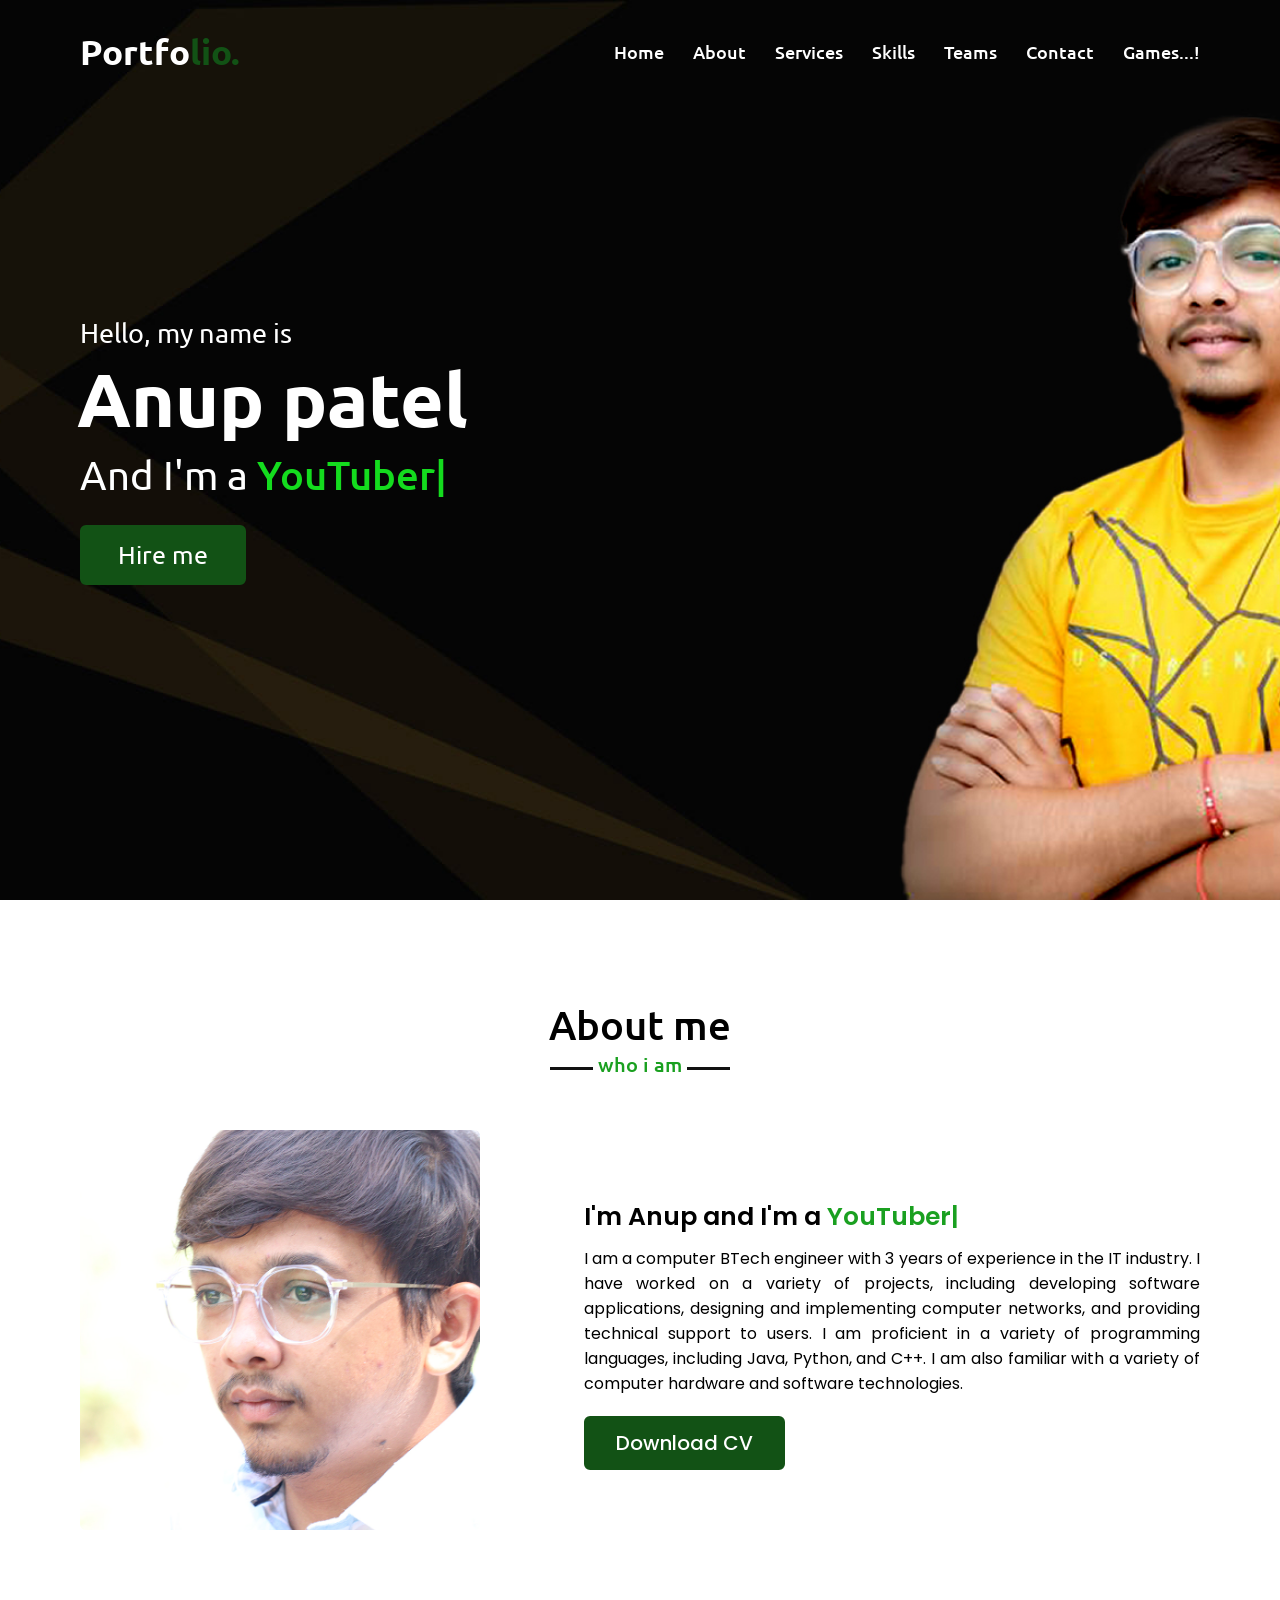
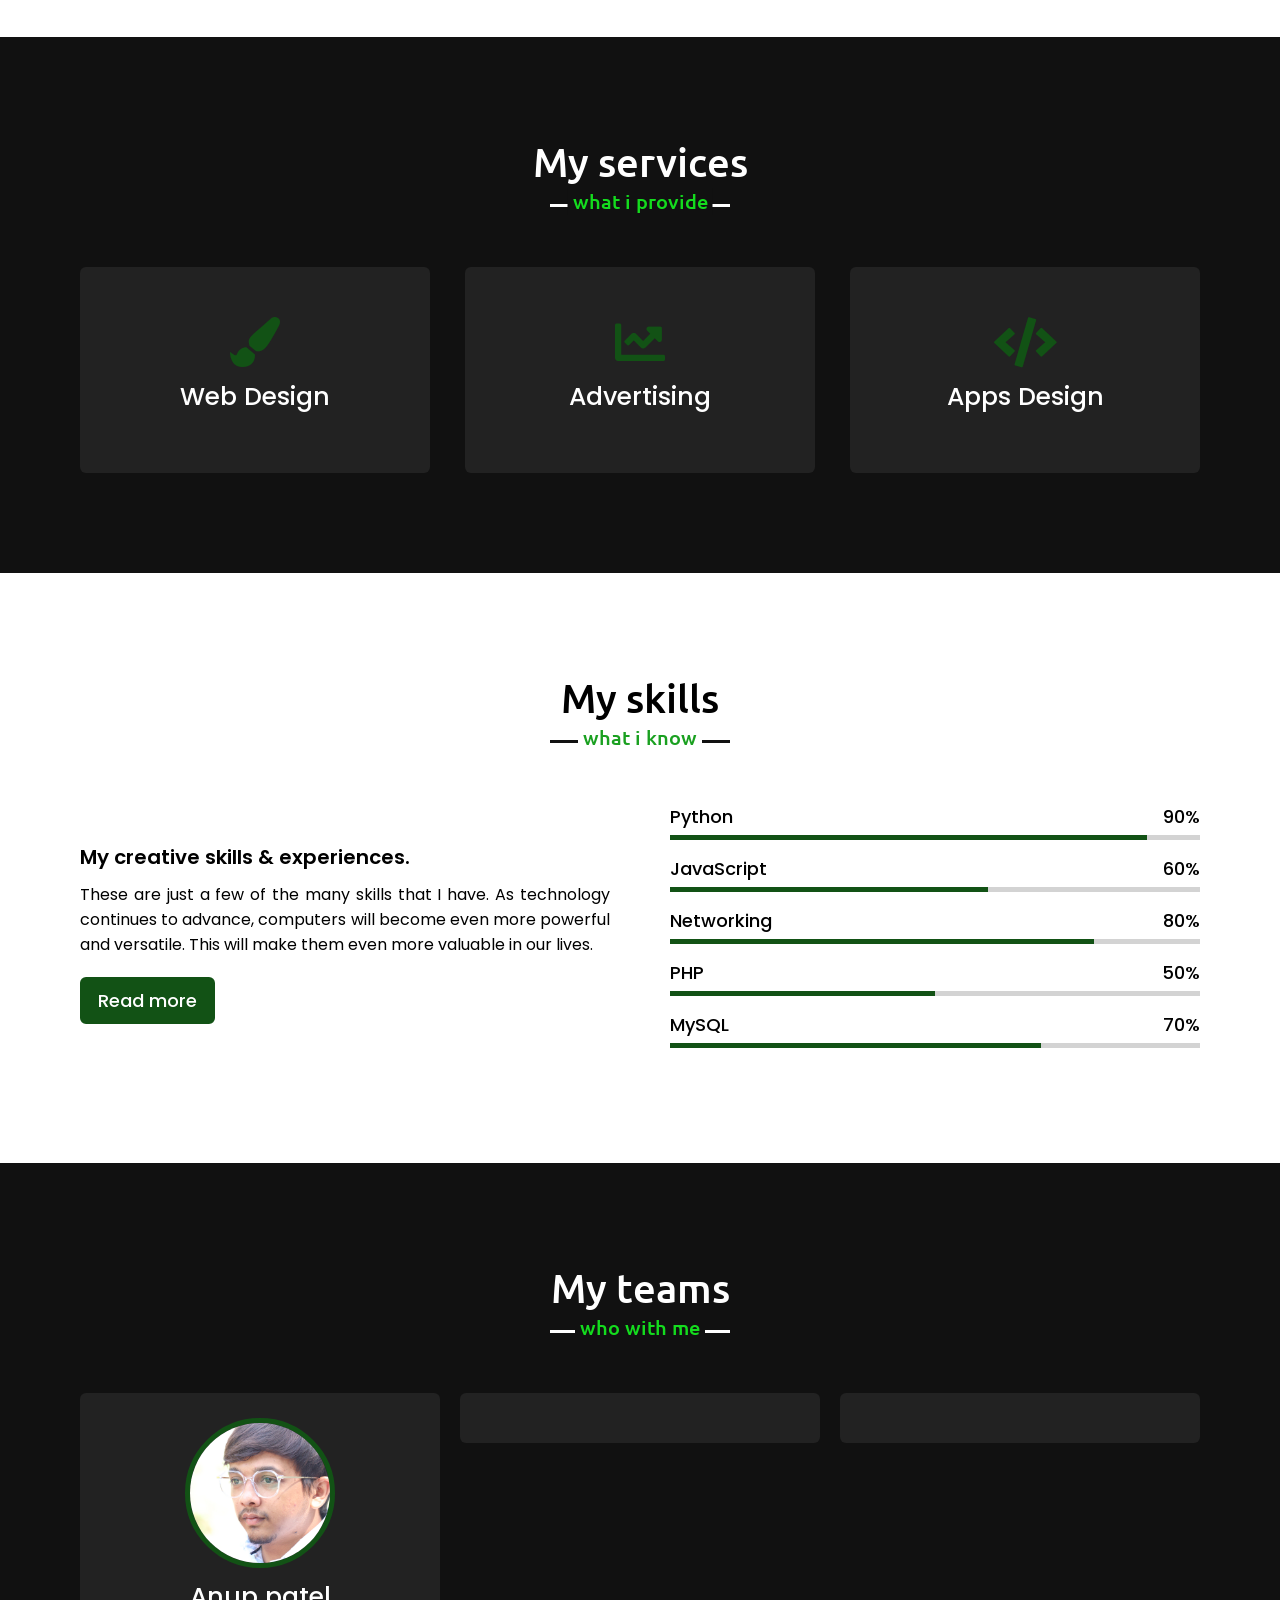
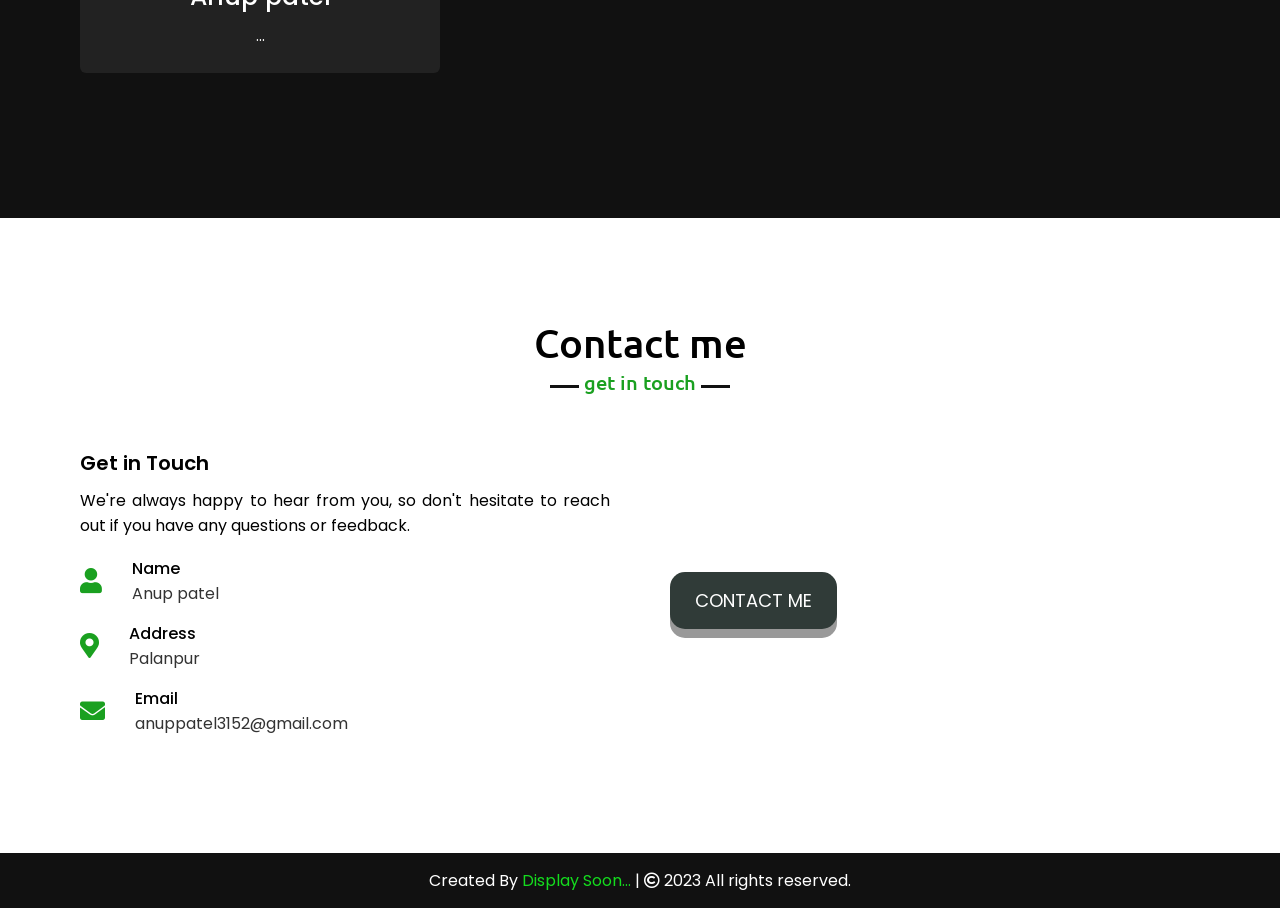
==== index.html @ 2c8daf14 "File upload" ====
<!DOCTYPE html>
<html lang="en">
<head>
    <meta charset="UTF-8">
    <meta name="viewport" content="width=device-width, initial-scale=1.0">
    <title>Personal Portfolio Website</title>
    <link rel="stylesheet" href="style.css">
    <link rel="stylesheet" href="https://cdnjs.cloudflare.com/ajax/libs/font-awesome/5.15.3/css/all.min.css"/>
    <link rel="stylesheet" href="style_min.css">

    <script src="https://code.jquery.com/jquery-3.5.1.min.js"></script>
    


    <script src="script_min2.js"></script>
    <script src="script_min3.js"></script>
    <script src="https://cdnjs.cloudflare.com/ajax/libs/OwlCarousel2/2.3.4/owl.carousel.min.js"></script>
    <link rel="stylesheet" href="style_min1.css"/>


</head>
<body>
    <div class="scroll-up-btn">
        <i class="fas fa-angle-up"></i>
    </div>
    <nav class="navbar">
        <div class="max-width">
            <div class="logo"><a href="#">Portfo<span>lio.</span></a></div>
            <ul class="menu">
                <li><a href="#home" class="menu-btn">Home</a></li>
                <li><a href="#about" class="menu-btn">About</a></li>
                <li><a href="#services" class="menu-btn">Services</a></li>
                <li><a href="#skills" class="menu-btn">Skills</a></li>
                <li><a href="#teams" class="menu-btn">Teams</a></li>
                <li><a href="#contact" class="menu-btn">Contact</a></li>
                <li><a href="gms/index.html" class="menu-btn"> Games...!</a></li>
            </ul>
            <div class="menu-btn">
                <i class="fas fa-bars"></i>
            </div>
        </div>
    </nav>
   <section class="home" id="home">
        <div class="max-width">
            <div class="home-content">
                <div class="text-1">Hello, my name is</div>
                <div class="text-2">Anup patel</div>
                <div class="text-3">And I'm a <span class="typing"></span></div>
                <a href="mailto:anuppatel3152@gmail.com">Hire me</a>
            </div>
        </div>
    </section>

    <section class="about" id="about">
        <div class="max-width">
            <h2 class="title">About me</h2>
            <div class="about-content">
                <div class="column left">
                    <img src="images/profile-1.jpeg" alt="">
                </div>
                <div class="column right">
                    <div class="text">I'm Anup and I'm a <span class="typing-2"></span></div>
                    <p>I am a computer BTech engineer with 3 years of experience in the IT industry. I have worked on a variety of projects, including developing software applications, designing and implementing computer networks, and providing technical support to users. I am proficient in a variety of programming languages, including Java, Python, and C++. I am also familiar with a variety of computer hardware and software technologies.</p>
                    <a href="https://www.samplelogic.com/wp-content/uploads/2022/09/coming-soon-background-illustration-template-design-free-vector1.jpg">Download CV</a>
                </div>
            </div>
        </div>
    </section>

   <section class="services" id="services">
        <div class="max-width">
            <h2 class="title">My services</h2>
            <div class="serv-content">
                <div class="card">
                    <div class="box">
                        <i class="fas fa-paint-brush"></i>
                        <div class="text">Web Design</div>
                        <p></p>
                    </div>
                </div>
                <div class="card">
                    <div class="box">
                        <i class="fas fa-chart-line"></i>
                        <div class="text">Advertising</div>
                        <p></p>
                    </div>
                </div>
                <div class="card">
                    <div class="box">
                        <i class="fas fa-code"></i>
                        <div class="text">Apps Design</div>
                        <p></p>
                    </div>
                </div>
               </div>
            </div>
        </div>
    </section>

    <!-- skills section start -->
    <section class="skills" id="skills">
        <div class="max-width">
            <h2 class="title">My skills</h2>
            <div class="skills-content">
                <div class="column left">
                    <div class="text">My creative skills & experiences.</div>
                    <p>These are just a few of the many skills that I have. As technology continues to advance, computers will become even more powerful and versatile. This will make them even more valuable in our lives.
                    </p>
                    <a href="https://www.samplelogic.com/wp-content/uploads/2022/09/coming-soon-background-illustration-template-design-free-vector1.jpg">Read more</a>
                </div>
                <div class="column right">
                    <div class="bars">
                        <div class="info">
                            <span>Python</span>
                            <span>90%</span>
                        </div>
                        <div class="line html"></div>
                    </div>
                    <div class="bars">
                        <div class="info">
                            <span>JavaScript</span>
                            <span>60%</span>
                        </div>
                        <div class="line css"></div>
                    </div>
                    <div class="bars">
                        <div class="info">
                            <span>Networking</span>
                            <span>80%</span>
                        </div>
                        <div class="line js"></div>
                    </div>
                    <div class="bars">
                        <div class="info">
                            <span>PHP</span>
                            <span>50%</span>
                        </div>
                        <div class="line php"></div>
                    </div>
                    <div class="bars">
                        <div class="info">
                            <span>MySQL</span>
                            <span>70%</span>
                        </div>
                        <div class="line mysql"></div>
                    </div>
                </div>
            </div>
        </div>
    </section>

    <!-- teams section start -->
    <section class="teams" id="teams">
        <div class="max-width">
            <h2 class="title">My teams</h2>
            <div class="carousel owl-carousel">
                <div class="card">
                    <div class="box">
                        <img src="images/profile-1.jpeg" alt="">
                        <div class="text">Anup patel</div>
                        <p>...</p>
                    </div>
                </div>
                <div class="card">
                    <div class="box">
                        <!-- <img src="images/profile-2.jpeg" alt=""> -->
                        <!-- <div class="text">Someone name</div> -->
                        <!-- <p>Lorem ipsum dolor sit amet consectetur adipisicing elit.</p> -->
                    </div>
                </div>
                <div class="card">
                    <div class="box">
                        <!-- <img src="images/profile-3.jpeg" alt="">
                        <div class="text">Someone name</div>
                        <p>Lorem ipsum dolor sit amet consectetur adipisicing elit.</p> -->
                    </div>
                </div>
                <div class="card">
                    <div class="box">
                        <!-- <img src="images/profile-4.jpeg" alt="">
                        <div class="text">Someone name</div>
                        <p>Lorem ipsum dolor sit amet consectetur adipisicing elit.</p> -->
                    </div>
                </div>
                <div class="card">
                    <div class="box">
                        <!-- <img src="images/profile-5.jpeg" alt="">
                        <div class="text">Someone name</div>
                        <p>Lorem ipsum dolor sit amet consectetur adipisicing elit.</p> -->
                    </div>
                </div>
            </div>
        </div>
    </section>

    <!-- contact section start -->
    <section class="contact" id="contact">
        <div class="max-width">
            <h2 class="title">Contact me</h2>
            <div class="contact-content">
                <div class="column left">
                    <div class="text">Get in Touch</div>
                    <p>We're always happy to hear from you, so don't hesitate to reach out if you have any questions or feedback.</p>
                    <div class="icons">
                        <div class="row">
                            <i class="fas fa-user"></i>
                            <div class="info">
                                <div class="head">Name</div>
                                <div class="sub-title">Anup patel</div>
                            </div>
                        </div>
                        <div class="row">
                            <i class="fas fa-map-marker-alt"></i>
                            <div class="info">
                                <div class="head">Address</div>
                                <div class="sub-title">Palanpur</div>
                            </div>
                        </div>
                        <div class="row">
                            <i class="fas fa-envelope"></i>
                            <div class="info">
                                <div class="head">Email</div>
                                <div class="sub-title">anuppatel3152@gmail.com</div>
                            </div>
                        </div>
                    </div>
                </div>
                <div class="column right">
                    
                    <a class="button" href="mailto:anuppatel3152@gmail.com">CONTACT ME</a>
                </div>
            </div>
        </div>
    </section>

    <!-- footer section start -->
    <footer>
        <span>Created By <a href="#"> Display Soon... </a> | <span class="far fa-copyright"></span> 2023 All rights reserved.</span>
    </footer>

    <script src="script.js"></script>
</body>
</html>
---- style.css ----
/*  import google fonts */
@import url('https://fonts.googleapis.com/css2?family=Poppins:wght@400;500;600;700&family=Ubuntu:wght@400;500;700&display=swap');

*{
    margin: 0;
    padding: 0;
    box-sizing: border-box;
    text-decoration: none;
}
html{
    scroll-behavior: smooth;
}

/* custom scroll bar */
::-webkit-scrollbar {
    width: 10px;
}
::-webkit-scrollbar-track {
    background: #f1f1f1;
}
::-webkit-scrollbar-thumb {
    background: #888;
}

::-webkit-scrollbar-thumb:hover {
    background: #555;
}

/* all similar content styling codes */
section{
    padding: 100px 0;
}
.max-width{
    max-width: 1300px;
    padding: 0 80px;
    margin: auto;
}
.about, .services, .skills, .teams, .contact, footer{
    font-family: 'Poppins', sans-serif;
}
.about .about-content,
.services .serv-content,
.skills .skills-content,
.contact .contact-content{
    display: flex;
    flex-wrap: wrap;
    align-items: center;
    justify-content: space-between;
}
section .title{
    position: relative;
    text-align: center;
    font-size: 40px;
    font-weight: 500;
    margin-bottom: 60px;
    padding-bottom: 20px;
    font-family: 'Ubuntu', sans-serif;
}
section .title::before{
    content: "";
    position: absolute;
    bottom: 0px;
    left: 50%;
    width: 180px;
    height: 3px;
    background: #111;
    transform: translateX(-50%);
}
section .title::after{
    position: absolute;
    bottom: -8px;
    left: 50%;
    font-size: 20px;
    color: rgb(18, 75, 82);
    padding: 0 5px;
    background: #fff;
    transform: translateX(-50%);
}

/* navbar styling */
.navbar{
    position: fixed;
    width: 100%;
    z-index: 999;
    padding: 30px 0;
    font-family: 'Ubuntu', sans-serif;
    transition: all 0.3s ease;
}
.navbar.sticky{
    padding: 15px 0;
    background: rgb(18, 82, 21);
}
.navbar .max-width{
    display: flex;
    align-items: center;
    justify-content: space-between;
}
.navbar .logo a{
    color: #fff;
    font-size: 35px;
    font-weight: 600;
}
.navbar .logo a span{
    color: rgb(18, 82, 21);
    transition: all 0.3s ease;
}
.navbar.sticky .logo a span{
    color: #fff;
}
.navbar .menu li{
    list-style: none;
    display: inline-block;
}
.navbar .menu li a{
    display: block;
    color: #fff;
    font-size: 18px;
    font-weight: 500;
    margin-left: 25px;
    transition: color 0.3s ease;
}
.navbar .menu li a:hover{
    color: rgb(18, 82, 21);
}
.navbar.sticky .menu li a:hover{
    color: #fff;
}

/* menu btn styling */
.menu-btn{
    color: #fff;
    font-size: 23px;
    cursor: pointer;
    display: none;
}
.scroll-up-btn{
    position: fixed;
    height: 45px;
    width: 42px;
    background: rgb(18, 82, 21);
    right: 30px;
    bottom: 10px;
    text-align: center;
    line-height: 45px;
    color: #fff;
    z-index: 9999;
    font-size: 30px;
    border-radius: 6px;
    border-bottom-width: 2px;
    cursor: pointer;
    opacity: 0;
    pointer-events: none;
    transition: all 0.3s ease;
}
.scroll-up-btn.show{
    bottom: 30px;
    opacity: 1;
    pointer-events: auto;
}
.scroll-up-btn:hover{
    filter: brightness(90%);
}


/* home section styling */
.home{
    display: flex;
    background: url("images/banner.jpg") no-repeat center;
    height: 100vh;
    color: #fff;
    min-height: 500px;
    background-size: cover;
    background-attachment: fixed;
    font-family: 'Ubuntu', sans-serif;
}
.home .max-width{
  width: 100%;
  display: flex;
}
.home .max-width .navbar-nav .menu li a :hover{
    color: rgb(20, 220, 30);
}
.home .max-width .row{
  margin-right: 0;
}

.home .home-content .text-1{
    font-size: 27px;
}
.home .home-content .text-2{
    font-size: 75px;
    font-weight: 600;
    margin-left: -3px;
}
.home .home-content .text-3{
    font-size: 40px;
    margin: 5px 0;
}
.home .home-content .text-3 span{
    color: rgb(20, 220, 30);
    font-weight: 500;
}
.home .home-content a{
    display: inline-block;
    background: rgb(18, 82, 21);
    color: #fff;
    font-size: 25px;
    padding: 12px 36px;
    margin-top: 20px;
    font-weight: 400;
    border-radius: 6px;
    border: 2px solid rgb(18, 82, 21);
    transition: all 0.3s ease;
}
.home .home-content a:hover{
    color: rgb(27, 216, 37);
    background: none;
}

/* about section styling */
.about .title::after{
    content: "who i am";
    color: rgb(26, 160, 32);;
}
.about .about-content .left{
    width: 45%;
}
.about .about-content .left img{
    height: 400px;
    width: 400px;
    object-fit: cover;
    border-radius: 6px;
}
.about .about-content .right{
    width: 55%;
}
.about .about-content .right .text{
    font-size: 25px;
    font-weight: 600;
    margin-bottom: 10px;
}
.about .about-content .right .text span{
    color: rgb(26, 160, 32);
}
.about .about-content .right p{
    text-align: justify;
}
.about .about-content .right a{
    display: inline-block;
    background: rgb(18, 82, 21);
    color: #fff;
    font-size: 20px;
    font-weight: 500;
    padding: 10px 30px;
    margin-top: 20px;
    border-radius: 6px;
    border: 2px solid rgb(18, 82, 21);
    transition: all 0.3s ease;
}
.about .about-content .right a:hover{
    color: rgb(20, 220, 30);
    background: none;
}

/* services section styling */
.services, .teams{
    color:#fff;
    background: #111;
}
.services .title::before,
.teams .title::before{
    background: #fff;
}
.services .title::after,
.teams .title::after{
    color: rgb(20, 220, 30);;
    background: #111;
    content: "what i provide";
}
.services .serv-content .card{
    width: calc(33% - 20px);
    background: #222;
    text-align: center;
    border-radius: 6px;
    padding: 50px 25px;
    cursor: pointer;
    transition: all 0.3s ease;
}
.services .serv-content .card:hover{
    background: rgb(18, 82, 21);
}
.services .serv-content .card .box{
    transition: all 0.3s ease;
}
.services .serv-content .card:hover .box{
    transform: scale(1.05);
}
.services .serv-content .card i{
    font-size: 50px;
    color: rgb(18, 82, 21);
    transition: color 0.3s ease;
}
.services .serv-content .card:hover i{
    color: #fff;
}
.services .serv-content .card .text{
    font-size: 25px;
    font-weight: 500;
    margin: 10px 0 7px 0;
}

/* skills section styling */

.skills .title::after{
    content: "what i know";
    color: rgb(26, 160, 32);;
}
.skills .skills-content .column{
    width: calc(50% - 30px);
}
.skills .skills-content .left .text{
    font-size: 20px;
    font-weight: 600;
    margin-bottom: 10px;
}
.skills .skills-content .left p{
    text-align: justify;
}
.skills .skills-content .left a{
    display: inline-block;
    background: rgb(18, 82, 21);
    color: #fff;
    font-size: 18px;
    font-weight: 500;
    padding: 8px 16px;
    margin-top: 20px;
    border-radius: 6px;
    border: 2px solid rgb(18, 82, 21);;
    transition: all 0.3s ease;
}
.skills .skills-content .left a:hover{
    color: rgb(20, 220, 30);;
    background: none;
}
.skills .skills-content .right .bars{
    margin-bottom: 15px;
}
.skills .skills-content .right .info{
    display: flex;
    margin-bottom: 5px;
    align-items: center;
    justify-content: space-between;
}
.skills .skills-content .right span{
    font-weight: 500;
    font-size: 18px;
}
.skills .skills-content .right .line{
    height: 5px;
    width: 100%;
    background: lightgrey;
    position: relative;
}
.skills .skills-content .right .line::before{
    content: "";
    position: absolute;
    height: 100%;
    left: 0;
    top: 0;
    background: rgb(18, 82, 21);;
}
.skills-content .right .html::before{
    width: 90%;
}
.skills-content .right .css::before{
    width: 60%;
}
.skills-content .right .js::before{
    width: 80%;
}
.skills-content .right .php::before{
    width: 50%;
}
.skills-content .right .mysql::before{
    width: 70%;
}

/* teams section styling */
.teams .title::after{
    content: "who with me";
    color: rgb(20, 220, 30);;
}
.teams .carousel .card{
    background: #222;
    border-radius: 6px;
    padding: 25px 35px;
    text-align: center;
    overflow: hidden;
    transition: all 0.3s ease;
}
.teams .carousel .card:hover{
    background: rgb(18, 82, 21);;
}
.teams .carousel .card .box{
    display: flex;
    flex-direction: column;
    align-items: center;
    justify-content: center;
    transition: all 0.3s ease;
}
.teams .carousel .card:hover .box{
    transform: scale(1.05);
}
.teams .carousel .card .text{
    font-size: 25px;
    font-weight: 500;
    margin: 10px 0 7px 0;
}
.teams .carousel .card img{
    height: 150px;
    width: 150px;
    object-fit: cover;
    border-radius: 50%;
    border: 5px solid rgb(18, 82, 21);;
    transition: all 0.3s ease;
}
.teams .carousel .card:hover img{
    border-color: #fff;
}
.owl-dots{
    text-align: center;
    margin-top: 20px;
}
.owl-dot{
    height: 13px;
    width: 13px;
    margin: 0 5px;
    outline: none!important;
    border-radius: 50%;
    border: 2px solid rgb(18, 82, 21);
    transition: all 0.3s ease;
}
.owl-dot.active{
    width: 35px;
    border-radius: 14px;
}
.owl-dot.active,
.owl-dot:hover{
    background: rgb(18, 82, 21);
}

/* contact section styling */

.button {
    display: inline-block;
    padding: 15px 25px;
    margin-left: 200px;
    font-size: 18px;
    cursor: pointer;
    text-align: center;
    text-decoration: none;
    outline: none;
    color: #fff;
    background-color: #303b38;
    border: none;
    border-radius: 15px;
    box-shadow: 0 9px #999;
    margin: 100px auto 100px auto;
  }

  .button:hover {background-color: #191d1b
  
  }
  
  .button:active {
    background-color: #000000;
    box-shadow: 0 5px #666;
    transform: translateY(4px);
  }
  
.contact .title::after{
    content: "get in touch";
    color: rgb(26, 160, 32);;
}
.contact .contact-content .column{
    width: calc(50% - 30px);
}
.contact .contact-content .text{
    font-size: 20px;
    font-weight: 600;
    margin-bottom: 10px;
}
.contact .contact-content .left p{
    text-align: justify;
}
.contact .contact-content .left .icons{
    margin: 10px 0;
}
.contact .contact-content .row{
    display: flex;
    height: 65px;
    align-items: center;
}
.contact .contact-content .row .info{
    margin-left: 30px;
}
.contact .contact-content .row i{
    font-size: 25px;
    color: rgb(26, 160, 32);
}
.contact .contact-content .info .head{
    font-weight: 500;
}
.contact .contact-content .info .sub-title{
    color: #333;
}
.contact .right form .fields{
    display: flex;
}
.contact .right form .field,
.contact .right form .fields .field{
    height: 45px;
    width: 100%;
    margin-bottom: 15px;
}
.contact .right form .textarea{
    height: 80px;
    width: 100%;
}
.contact .right form .name{
    margin-right: 10px;
}
.contact .right form .field input,
.contact .right form .textarea textarea{
    height: 100%;
    width: 100%;
    border: 1px solid lightgrey;
    border-radius: 6px;
    outline: none;
    padding: 0 15px;
    font-size: 17px;
    font-family: 'Poppins', sans-serif;
    transition: all 0.3s ease;
}
.contact .right form .field input:focus,
.contact .right form .textarea textarea:focus{
    border-color: #b3b3b3;
}
.contact .right form .textarea textarea{
  padding-top: 10px;
  resize: none;
}
.contact .right form button-area{
  display: flex;
  align-items: center;
}
.right form .button-area button{
    color: #fff;
    display: block;
    width: 160px!important;
    height: 45px;
    outline: none;
    font-size: 18px;
    font-weight: 500;
    border-radius: 6px;
    cursor: pointer;
    flex-wrap: nowrap;
    background: rgb(18, 82, 21);;
    border: 2px solid rgb(18, 82, 21);;
    transition: all 0.3s ease;
  }
  .right form .button-area button:hover{
    color: rgb(18, 82, 21);;
    background: none;
  }
/* footer section styling */
footer{
    background: #111;
    padding: 15px 23px;
    color: #fff;
    text-align: center;
}
footer span a{
    color: rgb(20, 220, 30);;
    text-decoration: none;
}
footer span a:hover{
    text-decoration: underline;
}


/* responsive media query start */
@media (max-width: 1104px) {
    .about .about-content .left img{
        height: 350px;
        width: 350px;
    }
}

@media (max-width: 991px) {
    .max-width{
        padding: 0 50px;
    }
}
@media (max-width: 947px){
    .menu-btn{
        display: block;
        z-index: 999;
    }
    .menu-btn i.active:before{
        content: "\f00d";
    }
    .navbar .menu{
        position: fixed;
        height: 100vh;
        width: 100%;
        left: -100%;
        top: 0;
        background: #111;
        text-align: center;
        padding-top: 80px;
        transition: all 0.3s ease;
    }
    .navbar .menu.active{
        left: 0;
    }
    .navbar .menu li{
        display: block;
    }
    .navbar .menu li a{
        display: inline-block;
        margin: 20px 0;
        font-size: 25px;
    }
    .home .home-content .text-2{
        font-size: 70px;
    }
    .home .home-content .text-3{
        font-size: 35px;
    }
    .home .home-content a{
        font-size: 23px;
        padding: 10px 30px;
    }
    .max-width{
        max-width: 930px;
    }
    .about .about-content .column{
        width: 100%;
    }
    .about .about-content .left{
        display: flex;
        justify-content: center;
        margin: 0 auto 60px;
    }
    .about .about-content .right{
        flex: 100%;
    }
    .services .serv-content .card{
        width: calc(50% - 10px);
        margin-bottom: 20px;
    }
    .skills .skills-content .column,
    .contact .contact-content .column{
        width: 100%;
        margin-bottom: 35px;
    }
}

@media (max-width: 690px) {
    .max-width{
        padding: 0 23px;
    }
    .home .home-content .text-2{
        font-size: 60px;
    }
    .home .home-content .text-3{
        font-size: 32px;
    }
    .home .home-content a{
        font-size: 20px;
    }
    .services .serv-content .card{
        width: 100%;
    }
}

@media (max-width: 500px) {
    .home .home-content .text-2{
        font-size: 50px;
    }
    .home .home-content .text-3{
        font-size: 27px;
    }
    .about .about-content .right .text,
    .skills .skills-content .left .text{
        font-size: 19px;
    }
    .contact .right form .fields{
        flex-direction: column;
    }
    .contact .right form .name,
    .contact .right form .email{
        margin: 0;
    }
    .right form .error-box{
       width: 150px;
    }
    .scroll-up-btn{
        right: 15px;
        bottom: 15px;
        height: 38px;
        width: 35px;
        font-size: 23px;
        line-height: 38px;
    }
}
---- style_min.css ----
.fa,.fab,.fad,.fal,.far,.fas{-moz-osx-font-smoothing:grayscale;-webkit-font-smoothing:antialiased;display:inline-block;font-style:normal;font-variant:normal;text-rendering:auto;line-height:1}.fa-lg{font-size:1.33333em;line-height:.75em;vertical-align:-.0667em}.fa-xs{font-size:.75em}.fa-sm{font-size:.875em}.fa-1x{font-size:1em}.fa-2x{font-size:2em}.fa-3x{font-size:3em}.fa-4x{font-size:4em}.fa-5x{font-size:5em}.fa-6x{font-size:6em}.fa-7x{font-size:7em}.fa-8x{font-size:8em}.fa-9x{font-size:9em}.fa-10x{font-size:10em}.fa-fw{text-align:center;width:1.25em}.fa-ul{list-style-type:none;margin-left:2.5em;padding-left:0}.fa-ul>li{position:relative}.fa-li{left:-2em;position:absolute;text-align:center;width:2em;line-height:inherit}.fa-border{border:.08em solid #eee;border-radius:.1em;padding:.2em .25em .15em}.fa-pull-left{float:left}.fa-pull-right{float:right}.fa.fa-pull-left,.fab.fa-pull-left,.fal.fa-pull-left,.far.fa-pull-left,.fas.fa-pull-left{margin-right:.3em}.fa.fa-pull-right,.fab.fa-pull-right,.fal.fa-pull-right,.far.fa-pull-right,.fas.fa-pull-right{margin-left:.3em}.fa-spin{-webkit-animation:fa-spin 2s linear infinite;animation:fa-spin 2s linear infinite}.fa-pulse{-webkit-animation:fa-spin 1s steps(8) infinite;animation:fa-spin 1s steps(8) infinite}@-webkit-keyframes fa-spin{0%{-webkit-transform:rotate(0deg);transform:rotate(0deg)}to{-webkit-transform:rotate(1turn);transform:rotate(1turn)}}@keyframes fa-spin{0%{-webkit-transform:rotate(0deg);transform:rotate(0deg)}to{-webkit-transform:rotate(1turn);transform:rotate(1turn)}}.fa-rotate-90{-ms-filter:"progid:DXImageTransform.Microsoft.BasicImage(rotation=1)";-webkit-transform:rotate(90deg);transform:rotate(90deg)}.fa-rotate-180{-ms-filter:"progid:DXImageTransform.Microsoft.BasicImage(rotation=2)";-webkit-transform:rotate(180deg);transform:rotate(180deg)}.fa-rotate-270{-ms-filter:"progid:DXImageTransform.Microsoft.BasicImage(rotation=3)";-webkit-transform:rotate(270deg);transform:rotate(270deg)}.fa-flip-horizontal{-ms-filter:"progid:DXImageTransform.Microsoft.BasicImage(rotation=0, mirror=1)";-webkit-transform:scaleX(-1);transform:scaleX(-1)}.fa-flip-vertical{-webkit-transform:scaleY(-1);transform:scaleY(-1)}.fa-flip-both,.fa-flip-horizontal.fa-flip-vertical,.fa-flip-vertical{-ms-filter:"progid:DXImageTransform.Microsoft.BasicImage(rotation=2, mirror=1)"}.fa-flip-both,.fa-flip-horizontal.fa-flip-vertical{-webkit-transform:scale(-1);transform:scale(-1)}:root .fa-flip-both,:root .fa-flip-horizontal,:root .fa-flip-vertical,:root .fa-rotate-90,:root .fa-rotate-180,:root .fa-rotate-270{-webkit-filter:none;filter:none}.fa-stack{display:inline-block;height:2em;line-height:2em;position:relative;vertical-align:middle;width:2.5em}.fa-stack-1x,.fa-stack-2x{left:0;position:absolute;text-align:center;width:100%}.fa-stack-1x{line-height:inherit}.fa-stack-2x{font-size:2em}.fa-inverse{color:#fff}.fa-500px:before{content:"\f26e"}.fa-accessible-icon:before{content:"\f368"}.fa-accusoft:before{content:"\f369"}.fa-acquisitions-incorporated:before{content:"\f6af"}.fa-ad:before{content:"\f641"}.fa-address-book:before{content:"\f2b9"}.fa-address-card:before{content:"\f2bb"}.fa-adjust:before{content:"\f042"}.fa-adn:before{content:"\f170"}.fa-adversal:before{content:"\f36a"}.fa-affiliatetheme:before{content:"\f36b"}.fa-air-freshener:before{content:"\f5d0"}.fa-airbnb:before{content:"\f834"}.fa-algolia:before{content:"\f36c"}.fa-align-center:before{content:"\f037"}.fa-align-justify:before{content:"\f039"}.fa-align-left:before{content:"\f036"}.fa-align-right:before{content:"\f038"}.fa-alipay:before{content:"\f642"}.fa-allergies:before{content:"\f461"}.fa-amazon:before{content:"\f270"}.fa-amazon-pay:before{content:"\f42c"}.fa-ambulance:before{content:"\f0f9"}.fa-american-sign-language-interpreting:before{content:"\f2a3"}.fa-amilia:before{content:"\f36d"}.fa-anchor:before{content:"\f13d"}.fa-android:before{content:"\f17b"}.fa-angellist:before{content:"\f209"}.fa-angle-double-down:before{content:"\f103"}.fa-angle-double-left:before{content:"\f100"}.fa-angle-double-right:before{content:"\f101"}.fa-angle-double-up:before{content:"\f102"}.fa-angle-down:before{content:"\f107"}.fa-angle-left:before{content:"\f104"}.fa-angle-right:before{content:"\f105"}.fa-angle-up:before{content:"\f106"}.fa-angry:before{content:"\f556"}.fa-angrycreative:before{content:"\f36e"}.fa-angular:before{content:"\f420"}.fa-ankh:before{content:"\f644"}.fa-app-store:before{content:"\f36f"}.fa-app-store-ios:before{content:"\f370"}.fa-apper:before{content:"\f371"}.fa-apple:before{content:"\f179"}.fa-apple-alt:before{content:"\f5d1"}.fa-apple-pay:before{content:"\f415"}.fa-archive:before{content:"\f187"}.fa-archway:before{content:"\f557"}.fa-arrow-alt-circle-down:before{content:"\f358"}.fa-arrow-alt-circle-left:before{content:"\f359"}.fa-arrow-alt-circle-right:before{content:"\f35a"}.fa-arrow-alt-circle-up:before{content:"\f35b"}.fa-arrow-circle-down:before{content:"\f0ab"}.fa-arrow-circle-left:before{content:"\f0a8"}.fa-arrow-circle-right:before{content:"\f0a9"}.fa-arrow-circle-up:before{content:"\f0aa"}.fa-arrow-down:before{content:"\f063"}.fa-arrow-left:before{content:"\f060"}.fa-arrow-right:before{content:"\f061"}.fa-arrow-up:before{content:"\f062"}.fa-arrows-alt:before{content:"\f0b2"}.fa-arrows-alt-h:before{content:"\f337"}.fa-arrows-alt-v:before{content:"\f338"}.fa-artstation:before{content:"\f77a"}.fa-assistive-listening-systems:before{content:"\f2a2"}.fa-asterisk:before{content:"\f069"}.fa-asymmetrik:before{content:"\f372"}.fa-at:before{content:"\f1fa"}.fa-atlas:before{content:"\f558"}.fa-atlassian:before{content:"\f77b"}.fa-atom:before{content:"\f5d2"}.fa-audible:before{content:"\f373"}.fa-audio-description:before{content:"\f29e"}.fa-autoprefixer:before{content:"\f41c"}.fa-avianex:before{content:"\f374"}.fa-aviato:before{content:"\f421"}.fa-award:before{content:"\f559"}.fa-aws:before{content:"\f375"}.fa-baby:before{content:"\f77c"}.fa-baby-carriage:before{content:"\f77d"}.fa-backspace:before{content:"\f55a"}.fa-backward:before{content:"\f04a"}.fa-bacon:before{content:"\f7e5"}.fa-bacteria:before{content:"\e059"}.fa-bacterium:before{content:"\e05a"}.fa-bahai:before{content:"\f666"}.fa-balance-scale:before{content:"\f24e"}.fa-balance-scale-left:before{content:"\f515"}.fa-balance-scale-right:before{content:"\f516"}.fa-ban:before{content:"\f05e"}.fa-band-aid:before{content:"\f462"}.fa-bandcamp:before{content:"\f2d5"}.fa-barcode:before{content:"\f02a"}.fa-bars:before{content:"\f0c9"}.fa-baseball-ball:before{content:"\f433"}.fa-basketball-ball:before{content:"\f434"}.fa-bath:before{content:"\f2cd"}.fa-battery-empty:before{content:"\f244"}.fa-battery-full:before{content:"\f240"}.fa-battery-half:before{content:"\f242"}.fa-battery-quarter:before{content:"\f243"}.fa-battery-three-quarters:before{content:"\f241"}.fa-battle-net:before{content:"\f835"}.fa-bed:before{content:"\f236"}.fa-beer:before{content:"\f0fc"}.fa-behance:before{content:"\f1b4"}.fa-behance-square:before{content:"\f1b5"}.fa-bell:before{content:"\f0f3"}.fa-bell-slash:before{content:"\f1f6"}.fa-bezier-curve:before{content:"\f55b"}.fa-bible:before{content:"\f647"}.fa-bicycle:before{content:"\f206"}.fa-biking:before{content:"\f84a"}.fa-bimobject:before{content:"\f378"}.fa-binoculars:before{content:"\f1e5"}.fa-biohazard:before{content:"\f780"}.fa-birthday-cake:before{content:"\f1fd"}.fa-bitbucket:before{content:"\f171"}.fa-bitcoin:before{content:"\f379"}.fa-bity:before{content:"\f37a"}.fa-black-tie:before{content:"\f27e"}.fa-blackberry:before{content:"\f37b"}.fa-blender:before{content:"\f517"}.fa-blender-phone:before{content:"\f6b6"}.fa-blind:before{content:"\f29d"}.fa-blog:before{content:"\f781"}.fa-blogger:before{content:"\f37c"}.fa-blogger-b:before{content:"\f37d"}.fa-bluetooth:before{content:"\f293"}.fa-bluetooth-b:before{content:"\f294"}.fa-bold:before{content:"\f032"}.fa-bolt:before{content:"\f0e7"}.fa-bomb:before{content:"\f1e2"}.fa-bone:before{content:"\f5d7"}.fa-bong:before{content:"\f55c"}.fa-book:before{content:"\f02d"}.fa-book-dead:before{content:"\f6b7"}.fa-book-medical:before{content:"\f7e6"}.fa-book-open:before{content:"\f518"}.fa-book-reader:before{content:"\f5da"}.fa-bookmark:before{content:"\f02e"}.fa-bootstrap:before{content:"\f836"}.fa-border-all:before{content:"\f84c"}.fa-border-none:before{content:"\f850"}.fa-border-style:before{content:"\f853"}.fa-bowling-ball:before{content:"\f436"}.fa-box:before{content:"\f466"}.fa-box-open:before{content:"\f49e"}.fa-box-tissue:before{content:"\e05b"}.fa-boxes:before{content:"\f468"}.fa-braille:before{content:"\f2a1"}.fa-brain:before{content:"\f5dc"}.fa-bread-slice:before{content:"\f7ec"}.fa-briefcase:before{content:"\f0b1"}.fa-briefcase-medical:before{content:"\f469"}.fa-broadcast-tower:before{content:"\f519"}.fa-broom:before{content:"\f51a"}.fa-brush:before{content:"\f55d"}.fa-btc:before{content:"\f15a"}.fa-buffer:before{content:"\f837"}.fa-bug:before{content:"\f188"}.fa-building:before{content:"\f1ad"}.fa-bullhorn:before{content:"\f0a1"}.fa-bullseye:before{content:"\f140"}.fa-burn:before{content:"\f46a"}.fa-buromobelexperte:before{content:"\f37f"}.fa-bus:before{content:"\f207"}.fa-bus-alt:before{content:"\f55e"}.fa-business-time:before{content:"\f64a"}.fa-buy-n-large:before{content:"\f8a6"}.fa-buysellads:before{content:"\f20d"}.fa-calculator:before{content:"\f1ec"}.fa-calendar:before{content:"\f133"}.fa-calendar-alt:before{content:"\f073"}.fa-calendar-check:before{content:"\f274"}.fa-calendar-day:before{content:"\f783"}.fa-calendar-minus:before{content:"\f272"}.fa-calendar-plus:before{content:"\f271"}.fa-calendar-times:before{content:"\f273"}.fa-calendar-week:before{content:"\f784"}.fa-camera:before{content:"\f030"}.fa-camera-retro:before{content:"\f083"}.fa-campground:before{content:"\f6bb"}.fa-canadian-maple-leaf:before{content:"\f785"}.fa-candy-cane:before{content:"\f786"}.fa-cannabis:before{content:"\f55f"}.fa-capsules:before{content:"\f46b"}.fa-car:before{content:"\f1b9"}.fa-car-alt:before{content:"\f5de"}.fa-car-battery:before{content:"\f5df"}.fa-car-crash:before{content:"\f5e1"}.fa-car-side:before{content:"\f5e4"}.fa-caravan:before{content:"\f8ff"}.fa-caret-down:before{content:"\f0d7"}.fa-caret-left:before{content:"\f0d9"}.fa-caret-right:before{content:"\f0da"}.fa-caret-square-down:before{content:"\f150"}.fa-caret-square-left:before{content:"\f191"}.fa-caret-square-right:before{content:"\f152"}.fa-caret-square-up:before{content:"\f151"}.fa-caret-up:before{content:"\f0d8"}.fa-carrot:before{content:"\f787"}.fa-cart-arrow-down:before{content:"\f218"}.fa-cart-plus:before{content:"\f217"}.fa-cash-register:before{content:"\f788"}.fa-cat:before{content:"\f6be"}.fa-cc-amazon-pay:before{content:"\f42d"}.fa-cc-amex:before{content:"\f1f3"}.fa-cc-apple-pay:before{content:"\f416"}.fa-cc-diners-club:before{content:"\f24c"}.fa-cc-discover:before{content:"\f1f2"}.fa-cc-jcb:before{content:"\f24b"}.fa-cc-mastercard:before{content:"\f1f1"}.fa-cc-paypal:before{content:"\f1f4"}.fa-cc-stripe:before{content:"\f1f5"}.fa-cc-visa:before{content:"\f1f0"}.fa-centercode:before{content:"\f380"}.fa-centos:before{content:"\f789"}.fa-certificate:before{content:"\f0a3"}.fa-chair:before{content:"\f6c0"}.fa-chalkboard:before{content:"\f51b"}.fa-chalkboard-teacher:before{content:"\f51c"}.fa-charging-station:before{content:"\f5e7"}.fa-chart-area:before{content:"\f1fe"}.fa-chart-bar:before{content:"\f080"}.fa-chart-line:before{content:"\f201"}.fa-chart-pie:before{content:"\f200"}.fa-check:before{content:"\f00c"}.fa-check-circle:before{content:"\f058"}.fa-check-double:before{content:"\f560"}.fa-check-square:before{content:"\f14a"}.fa-cheese:before{content:"\f7ef"}.fa-chess:before{content:"\f439"}.fa-chess-bishop:before{content:"\f43a"}.fa-chess-board:before{content:"\f43c"}.fa-chess-king:before{content:"\f43f"}.fa-chess-knight:before{content:"\f441"}.fa-chess-pawn:before{content:"\f443"}.fa-chess-queen:before{content:"\f445"}.fa-chess-rook:before{content:"\f447"}.fa-chevron-circle-down:before{content:"\f13a"}.fa-chevron-circle-left:before{content:"\f137"}.fa-chevron-circle-right:before{content:"\f138"}.fa-chevron-circle-up:before{content:"\f139"}.fa-chevron-down:before{content:"\f078"}.fa-chevron-left:before{content:"\f053"}.fa-chevron-right:before{content:"\f054"}.fa-chevron-up:before{content:"\f077"}.fa-child:before{content:"\f1ae"}.fa-chrome:before{content:"\f268"}.fa-chromecast:before{content:"\f838"}.fa-church:before{content:"\f51d"}.fa-circle:before{content:"\f111"}.fa-circle-notch:before{content:"\f1ce"}.fa-city:before{content:"\f64f"}.fa-clinic-medical:before{content:"\f7f2"}.fa-clipboard:before{content:"\f328"}.fa-clipboard-check:before{content:"\f46c"}.fa-clipboard-list:before{content:"\f46d"}.fa-clock:before{content:"\f017"}.fa-clone:before{content:"\f24d"}.fa-closed-captioning:before{content:"\f20a"}.fa-cloud:before{content:"\f0c2"}.fa-cloud-download-alt:before{content:"\f381"}.fa-cloud-meatball:before{content:"\f73b"}.fa-cloud-moon:before{content:"\f6c3"}.fa-cloud-moon-rain:before{content:"\f73c"}.fa-cloud-rain:before{content:"\f73d"}.fa-cloud-showers-heavy:before{content:"\f740"}.fa-cloud-sun:before{content:"\f6c4"}.fa-cloud-sun-rain:before{content:"\f743"}.fa-cloud-upload-alt:before{content:"\f382"}.fa-cloudflare:before{content:"\e07d"}.fa-cloudscale:before{content:"\f383"}.fa-cloudsmith:before{content:"\f384"}.fa-cloudversify:before{content:"\f385"}.fa-cocktail:before{content:"\f561"}.fa-code:before{content:"\f121"}.fa-code-branch:before{content:"\f126"}.fa-codepen:before{content:"\f1cb"}.fa-codiepie:before{content:"\f284"}.fa-coffee:before{content:"\f0f4"}.fa-cog:before{content:"\f013"}.fa-cogs:before{content:"\f085"}.fa-coins:before{content:"\f51e"}.fa-columns:before{content:"\f0db"}.fa-comment:before{content:"\f075"}.fa-comment-alt:before{content:"\f27a"}.fa-comment-dollar:before{content:"\f651"}.fa-comment-dots:before{content:"\f4ad"}.fa-comment-medical:before{content:"\f7f5"}.fa-comment-slash:before{content:"\f4b3"}.fa-comments:before{content:"\f086"}.fa-comments-dollar:before{content:"\f653"}.fa-compact-disc:before{content:"\f51f"}.fa-compass:before{content:"\f14e"}.fa-compress:before{content:"\f066"}.fa-compress-alt:before{content:"\f422"}.fa-compress-arrows-alt:before{content:"\f78c"}.fa-concierge-bell:before{content:"\f562"}.fa-confluence:before{content:"\f78d"}.fa-connectdevelop:before{content:"\f20e"}.fa-contao:before{content:"\f26d"}.fa-cookie:before{content:"\f563"}.fa-cookie-bite:before{content:"\f564"}.fa-copy:before{content:"\f0c5"}.fa-copyright:before{content:"\f1f9"}.fa-cotton-bureau:before{content:"\f89e"}.fa-couch:before{content:"\f4b8"}.fa-cpanel:before{content:"\f388"}.fa-creative-commons:before{content:"\f25e"}.fa-creative-commons-by:before{content:"\f4e7"}.fa-creative-commons-nc:before{content:"\f4e8"}.fa-creative-commons-nc-eu:before{content:"\f4e9"}.fa-creative-commons-nc-jp:before{content:"\f4ea"}.fa-creative-commons-nd:before{content:"\f4eb"}.fa-creative-commons-pd:before{content:"\f4ec"}.fa-creative-commons-pd-alt:before{content:"\f4ed"}.fa-creative-commons-remix:before{content:"\f4ee"}.fa-creative-commons-sa:before{content:"\f4ef"}.fa-creative-commons-sampling:before{content:"\f4f0"}.fa-creative-commons-sampling-plus:before{content:"\f4f1"}.fa-creative-commons-share:before{content:"\f4f2"}.fa-creative-commons-zero:before{content:"\f4f3"}.fa-credit-card:before{content:"\f09d"}.fa-critical-role:before{content:"\f6c9"}.fa-crop:before{content:"\f125"}.fa-crop-alt:before{content:"\f565"}.fa-cross:before{content:"\f654"}.fa-crosshairs:before{content:"\f05b"}.fa-crow:before{content:"\f520"}.fa-crown:before{content:"\f521"}.fa-crutch:before{content:"\f7f7"}.fa-css3:before{content:"\f13c"}.fa-css3-alt:before{content:"\f38b"}.fa-cube:before{content:"\f1b2"}.fa-cubes:before{content:"\f1b3"}.fa-cut:before{content:"\f0c4"}.fa-cuttlefish:before{content:"\f38c"}.fa-d-and-d:before{content:"\f38d"}.fa-d-and-d-beyond:before{content:"\f6ca"}.fa-dailymotion:before{content:"\e052"}.fa-dashcube:before{content:"\f210"}.fa-database:before{content:"\f1c0"}.fa-deaf:before{content:"\f2a4"}.fa-deezer:before{content:"\e077"}.fa-delicious:before{content:"\f1a5"}.fa-democrat:before{content:"\f747"}.fa-deploydog:before{content:"\f38e"}.fa-deskpro:before{content:"\f38f"}.fa-desktop:before{content:"\f108"}.fa-dev:before{content:"\f6cc"}.fa-deviantart:before{content:"\f1bd"}.fa-dharmachakra:before{content:"\f655"}.fa-dhl:before{content:"\f790"}.fa-diagnoses:before{content:"\f470"}.fa-diaspora:before{content:"\f791"}.fa-dice:before{content:"\f522"}.fa-dice-d20:before{content:"\f6cf"}.fa-dice-d6:before{content:"\f6d1"}.fa-dice-five:before{content:"\f523"}.fa-dice-four:before{content:"\f524"}.fa-dice-one:before{content:"\f525"}.fa-dice-six:before{content:"\f526"}.fa-dice-three:before{content:"\f527"}.fa-dice-two:before{content:"\f528"}.fa-digg:before{content:"\f1a6"}.fa-digital-ocean:before{content:"\f391"}.fa-digital-tachograph:before{content:"\f566"}.fa-directions:before{content:"\f5eb"}.fa-discord:before{content:"\f392"}.fa-discourse:before{content:"\f393"}.fa-disease:before{content:"\f7fa"}.fa-divide:before{content:"\f529"}.fa-dizzy:before{content:"\f567"}.fa-dna:before{content:"\f471"}.fa-dochub:before{content:"\f394"}.fa-docker:before{content:"\f395"}.fa-dog:before{content:"\f6d3"}.fa-dollar-sign:before{content:"\f155"}.fa-dolly:before{content:"\f472"}.fa-dolly-flatbed:before{content:"\f474"}.fa-donate:before{content:"\f4b9"}.fa-door-closed:before{content:"\f52a"}.fa-door-open:before{content:"\f52b"}.fa-dot-circle:before{content:"\f192"}.fa-dove:before{content:"\f4ba"}.fa-download:before{content:"\f019"}.fa-draft2digital:before{content:"\f396"}.fa-drafting-compass:before{content:"\f568"}.fa-dragon:before{content:"\f6d5"}.fa-draw-polygon:before{content:"\f5ee"}.fa-dribbble:before{content:"\f17d"}.fa-dribbble-square:before{content:"\f397"}.fa-dropbox:before{content:"\f16b"}.fa-drum:before{content:"\f569"}.fa-drum-steelpan:before{content:"\f56a"}.fa-drumstick-bite:before{content:"\f6d7"}.fa-drupal:before{content:"\f1a9"}.fa-dumbbell:before{content:"\f44b"}.fa-dumpster:before{content:"\f793"}.fa-dumpster-fire:before{content:"\f794"}.fa-dungeon:before{content:"\f6d9"}.fa-dyalog:before{content:"\f399"}.fa-earlybirds:before{content:"\f39a"}.fa-ebay:before{content:"\f4f4"}.fa-edge:before{content:"\f282"}.fa-edge-legacy:before{content:"\e078"}.fa-edit:before{content:"\f044"}.fa-egg:before{content:"\f7fb"}.fa-eject:before{content:"\f052"}.fa-elementor:before{content:"\f430"}.fa-ellipsis-h:before{content:"\f141"}.fa-ellipsis-v:before{content:"\f142"}.fa-ello:before{content:"\f5f1"}.fa-ember:before{content:"\f423"}.fa-empire:before{content:"\f1d1"}.fa-envelope:before{content:"\f0e0"}.fa-envelope-open:before{content:"\f2b6"}.fa-envelope-open-text:before{content:"\f658"}.fa-envelope-square:before{content:"\f199"}.fa-envira:before{content:"\f299"}.fa-equals:before{content:"\f52c"}.fa-eraser:before{content:"\f12d"}.fa-erlang:before{content:"\f39d"}.fa-ethereum:before{content:"\f42e"}.fa-ethernet:before{content:"\f796"}.fa-etsy:before{content:"\f2d7"}.fa-euro-sign:before{content:"\f153"}.fa-evernote:before{content:"\f839"}.fa-exchange-alt:before{content:"\f362"}.fa-exclamation:before{content:"\f12a"}.fa-exclamation-circle:before{content:"\f06a"}.fa-exclamation-triangle:before{content:"\f071"}.fa-expand:before{content:"\f065"}.fa-expand-alt:before{content:"\f424"}.fa-expand-arrows-alt:before{content:"\f31e"}.fa-expeditedssl:before{content:"\f23e"}.fa-external-link-alt:before{content:"\f35d"}.fa-external-link-square-alt:before{content:"\f360"}.fa-eye:before{content:"\f06e"}.fa-eye-dropper:before{content:"\f1fb"}.fa-eye-slash:before{content:"\f070"}.fa-facebook:before{content:"\f09a"}.fa-facebook-f:before{content:"\f39e"}.fa-facebook-messenger:before{content:"\f39f"}.fa-facebook-square:before{content:"\f082"}.fa-fan:before{content:"\f863"}.fa-fantasy-flight-games:before{content:"\f6dc"}.fa-fast-backward:before{content:"\f049"}.fa-fast-forward:before{content:"\f050"}.fa-faucet:before{content:"\e005"}.fa-fax:before{content:"\f1ac"}.fa-feather:before{content:"\f52d"}.fa-feather-alt:before{content:"\f56b"}.fa-fedex:before{content:"\f797"}.fa-fedora:before{content:"\f798"}.fa-female:before{content:"\f182"}.fa-fighter-jet:before{content:"\f0fb"}.fa-figma:before{content:"\f799"}.fa-file:before{content:"\f15b"}.fa-file-alt:before{content:"\f15c"}.fa-file-archive:before{content:"\f1c6"}.fa-file-audio:before{content:"\f1c7"}.fa-file-code:before{content:"\f1c9"}.fa-file-contract:before{content:"\f56c"}.fa-file-csv:before{content:"\f6dd"}.fa-file-download:before{content:"\f56d"}.fa-file-excel:before{content:"\f1c3"}.fa-file-export:before{content:"\f56e"}.fa-file-image:before{content:"\f1c5"}.fa-file-import:before{content:"\f56f"}.fa-file-invoice:before{content:"\f570"}.fa-file-invoice-dollar:before{content:"\f571"}.fa-file-medical:before{content:"\f477"}.fa-file-medical-alt:before{content:"\f478"}.fa-file-pdf:before{content:"\f1c1"}.fa-file-powerpoint:before{content:"\f1c4"}.fa-file-prescription:before{content:"\f572"}.fa-file-signature:before{content:"\f573"}.fa-file-upload:before{content:"\f574"}.fa-file-video:before{content:"\f1c8"}.fa-file-word:before{content:"\f1c2"}.fa-fill:before{content:"\f575"}.fa-fill-drip:before{content:"\f576"}.fa-film:before{content:"\f008"}.fa-filter:before{content:"\f0b0"}.fa-fingerprint:before{content:"\f577"}.fa-fire:before{content:"\f06d"}.fa-fire-alt:before{content:"\f7e4"}.fa-fire-extinguisher:before{content:"\f134"}.fa-firefox:before{content:"\f269"}.fa-firefox-browser:before{content:"\e007"}.fa-first-aid:before{content:"\f479"}.fa-first-order:before{content:"\f2b0"}.fa-first-order-alt:before{content:"\f50a"}.fa-firstdraft:before{content:"\f3a1"}.fa-fish:before{content:"\f578"}.fa-fist-raised:before{content:"\f6de"}.fa-flag:before{content:"\f024"}.fa-flag-checkered:before{content:"\f11e"}.fa-flag-usa:before{content:"\f74d"}.fa-flask:before{content:"\f0c3"}.fa-flickr:before{content:"\f16e"}.fa-flipboard:before{content:"\f44d"}.fa-flushed:before{content:"\f579"}.fa-fly:before{content:"\f417"}.fa-folder:before{content:"\f07b"}.fa-folder-minus:before{content:"\f65d"}.fa-folder-open:before{content:"\f07c"}.fa-folder-plus:before{content:"\f65e"}.fa-font:before{content:"\f031"}.fa-font-awesome:before{content:"\f2b4"}.fa-font-awesome-alt:before{content:"\f35c"}.fa-font-awesome-flag:before{content:"\f425"}.fa-font-awesome-logo-full:before{content:"\f4e6"}.fa-fonticons:before{content:"\f280"}.fa-fonticons-fi:before{content:"\f3a2"}.fa-football-ball:before{content:"\f44e"}.fa-fort-awesome:before{content:"\f286"}.fa-fort-awesome-alt:before{content:"\f3a3"}.fa-forumbee:before{content:"\f211"}.fa-forward:before{content:"\f04e"}.fa-foursquare:before{content:"\f180"}.fa-free-code-camp:before{content:"\f2c5"}.fa-freebsd:before{content:"\f3a4"}.fa-frog:before{content:"\f52e"}.fa-frown:before{content:"\f119"}.fa-frown-open:before{content:"\f57a"}.fa-fulcrum:before{content:"\f50b"}.fa-funnel-dollar:before{content:"\f662"}.fa-futbol:before{content:"\f1e3"}.fa-galactic-republic:before{content:"\f50c"}.fa-galactic-senate:before{content:"\f50d"}.fa-gamepad:before{content:"\f11b"}.fa-gas-pump:before{content:"\f52f"}.fa-gavel:before{content:"\f0e3"}.fa-gem:before{content:"\f3a5"}.fa-genderless:before{content:"\f22d"}.fa-get-pocket:before{content:"\f265"}.fa-gg:before{content:"\f260"}.fa-gg-circle:before{content:"\f261"}.fa-ghost:before{content:"\f6e2"}.fa-gift:before{content:"\f06b"}.fa-gifts:before{content:"\f79c"}.fa-git:before{content:"\f1d3"}.fa-git-alt:before{content:"\f841"}.fa-git-square:before{content:"\f1d2"}.fa-github:before{content:"\f09b"}.fa-github-alt:before{content:"\f113"}.fa-github-square:before{content:"\f092"}.fa-gitkraken:before{content:"\f3a6"}.fa-gitlab:before{content:"\f296"}.fa-gitter:before{content:"\f426"}.fa-glass-cheers:before{content:"\f79f"}.fa-glass-martini:before{content:"\f000"}.fa-glass-martini-alt:before{content:"\f57b"}.fa-glass-whiskey:before{content:"\f7a0"}.fa-glasses:before{content:"\f530"}.fa-glide:before{content:"\f2a5"}.fa-glide-g:before{content:"\f2a6"}.fa-globe:before{content:"\f0ac"}.fa-globe-africa:before{content:"\f57c"}.fa-globe-americas:before{content:"\f57d"}.fa-globe-asia:before{content:"\f57e"}.fa-globe-europe:before{content:"\f7a2"}.fa-gofore:before{content:"\f3a7"}.fa-golf-ball:before{content:"\f450"}.fa-goodreads:before{content:"\f3a8"}.fa-goodreads-g:before{content:"\f3a9"}.fa-google:before{content:"\f1a0"}.fa-google-drive:before{content:"\f3aa"}.fa-google-pay:before{content:"\e079"}.fa-google-play:before{content:"\f3ab"}.fa-google-plus:before{content:"\f2b3"}.fa-google-plus-g:before{content:"\f0d5"}.fa-google-plus-square:before{content:"\f0d4"}.fa-google-wallet:before{content:"\f1ee"}.fa-gopuram:before{content:"\f664"}.fa-graduation-cap:before{content:"\f19d"}.fa-gratipay:before{content:"\f184"}.fa-grav:before{content:"\f2d6"}.fa-greater-than:before{content:"\f531"}.fa-greater-than-equal:before{content:"\f532"}.fa-grimace:before{content:"\f57f"}.fa-grin:before{content:"\f580"}.fa-grin-alt:before{content:"\f581"}.fa-grin-beam:before{content:"\f582"}.fa-grin-beam-sweat:before{content:"\f583"}.fa-grin-hearts:before{content:"\f584"}.fa-grin-squint:before{content:"\f585"}.fa-grin-squint-tears:before{content:"\f586"}.fa-grin-stars:before{content:"\f587"}.fa-grin-tears:before{content:"\f588"}.fa-grin-tongue:before{content:"\f589"}.fa-grin-tongue-squint:before{content:"\f58a"}.fa-grin-tongue-wink:before{content:"\f58b"}.fa-grin-wink:before{content:"\f58c"}.fa-grip-horizontal:before{content:"\f58d"}.fa-grip-lines:before{content:"\f7a4"}.fa-grip-lines-vertical:before{content:"\f7a5"}.fa-grip-vertical:before{content:"\f58e"}.fa-gripfire:before{content:"\f3ac"}.fa-grunt:before{content:"\f3ad"}.fa-guilded:before{content:"\e07e"}.fa-guitar:before{content:"\f7a6"}.fa-gulp:before{content:"\f3ae"}.fa-h-square:before{content:"\f0fd"}.fa-hacker-news:before{content:"\f1d4"}.fa-hacker-news-square:before{content:"\f3af"}.fa-hackerrank:before{content:"\f5f7"}.fa-hamburger:before{content:"\f805"}.fa-hammer:before{content:"\f6e3"}.fa-hamsa:before{content:"\f665"}.fa-hand-holding:before{content:"\f4bd"}.fa-hand-holding-heart:before{content:"\f4be"}.fa-hand-holding-medical:before{content:"\e05c"}.fa-hand-holding-usd:before{content:"\f4c0"}.fa-hand-holding-water:before{content:"\f4c1"}.fa-hand-lizard:before{content:"\f258"}.fa-hand-middle-finger:before{content:"\f806"}.fa-hand-paper:before{content:"\f256"}.fa-hand-peace:before{content:"\f25b"}.fa-hand-point-down:before{content:"\f0a7"}.fa-hand-point-left:before{content:"\f0a5"}.fa-hand-point-right:before{content:"\f0a4"}.fa-hand-point-up:before{content:"\f0a6"}.fa-hand-pointer:before{content:"\f25a"}.fa-hand-rock:before{content:"\f255"}.fa-hand-scissors:before{content:"\f257"}.fa-hand-sparkles:before{content:"\e05d"}.fa-hand-spock:before{content:"\f259"}.fa-hands:before{content:"\f4c2"}.fa-hands-helping:before{content:"\f4c4"}.fa-hands-wash:before{content:"\e05e"}.fa-handshake:before{content:"\f2b5"}.fa-handshake-alt-slash:before{content:"\e05f"}.fa-handshake-slash:before{content:"\e060"}.fa-hanukiah:before{content:"\f6e6"}.fa-hard-hat:before{content:"\f807"}.fa-hashtag:before{content:"\f292"}.fa-hat-cowboy:before{content:"\f8c0"}.fa-hat-cowboy-side:before{content:"\f8c1"}.fa-hat-wizard:before{content:"\f6e8"}.fa-hdd:before{content:"\f0a0"}.fa-head-side-cough:before{content:"\e061"}.fa-head-side-cough-slash:before{content:"\e062"}.fa-head-side-mask:before{content:"\e063"}.fa-head-side-virus:before{content:"\e064"}.fa-heading:before{content:"\f1dc"}.fa-headphones:before{content:"\f025"}.fa-headphones-alt:before{content:"\f58f"}.fa-headset:before{content:"\f590"}.fa-heart:before{content:"\f004"}.fa-heart-broken:before{content:"\f7a9"}.fa-heartbeat:before{content:"\f21e"}.fa-helicopter:before{content:"\f533"}.fa-highlighter:before{content:"\f591"}.fa-hiking:before{content:"\f6ec"}.fa-hippo:before{content:"\f6ed"}.fa-hips:before{content:"\f452"}.fa-hire-a-helper:before{content:"\f3b0"}.fa-history:before{content:"\f1da"}.fa-hive:before{content:"\e07f"}.fa-hockey-puck:before{content:"\f453"}.fa-holly-berry:before{content:"\f7aa"}.fa-home:before{content:"\f015"}.fa-hooli:before{content:"\f427"}.fa-hornbill:before{content:"\f592"}.fa-horse:before{content:"\f6f0"}.fa-horse-head:before{content:"\f7ab"}.fa-hospital:before{content:"\f0f8"}.fa-hospital-alt:before{content:"\f47d"}.fa-hospital-symbol:before{content:"\f47e"}.fa-hospital-user:before{content:"\f80d"}.fa-hot-tub:before{content:"\f593"}.fa-hotdog:before{content:"\f80f"}.fa-hotel:before{content:"\f594"}.fa-hotjar:before{content:"\f3b1"}.fa-hourglass:before{content:"\f254"}.fa-hourglass-end:before{content:"\f253"}.fa-hourglass-half:before{content:"\f252"}.fa-hourglass-start:before{content:"\f251"}.fa-house-damage:before{content:"\f6f1"}.fa-house-user:before{content:"\e065"}.fa-houzz:before{content:"\f27c"}.fa-hryvnia:before{content:"\f6f2"}.fa-html5:before{content:"\f13b"}.fa-hubspot:before{content:"\f3b2"}.fa-i-cursor:before{content:"\f246"}.fa-ice-cream:before{content:"\f810"}.fa-icicles:before{content:"\f7ad"}.fa-icons:before{content:"\f86d"}.fa-id-badge:before{content:"\f2c1"}.fa-id-card:before{content:"\f2c2"}.fa-id-card-alt:before{content:"\f47f"}.fa-ideal:before{content:"\e013"}.fa-igloo:before{content:"\f7ae"}.fa-image:before{content:"\f03e"}.fa-images:before{content:"\f302"}.fa-imdb:before{content:"\f2d8"}.fa-inbox:before{content:"\f01c"}.fa-indent:before{content:"\f03c"}.fa-industry:before{content:"\f275"}.fa-infinity:before{content:"\f534"}.fa-info:before{content:"\f129"}.fa-info-circle:before{content:"\f05a"}.fa-innosoft:before{content:"\e080"}.fa-instagram:before{content:"\f16d"}.fa-instagram-square:before{content:"\e055"}.fa-instalod:before{content:"\e081"}.fa-intercom:before{content:"\f7af"}.fa-internet-explorer:before{content:"\f26b"}.fa-invision:before{content:"\f7b0"}.fa-ioxhost:before{content:"\f208"}.fa-italic:before{content:"\f033"}.fa-itch-io:before{content:"\f83a"}.fa-itunes:before{content:"\f3b4"}.fa-itunes-note:before{content:"\f3b5"}.fa-java:before{content:"\f4e4"}.fa-jedi:before{content:"\f669"}.fa-jedi-order:before{content:"\f50e"}.fa-jenkins:before{content:"\f3b6"}.fa-jira:before{content:"\f7b1"}.fa-joget:before{content:"\f3b7"}.fa-joint:before{content:"\f595"}.fa-joomla:before{content:"\f1aa"}.fa-journal-whills:before{content:"\f66a"}.fa-js:before{content:"\f3b8"}.fa-js-square:before{content:"\f3b9"}.fa-jsfiddle:before{content:"\f1cc"}.fa-kaaba:before{content:"\f66b"}.fa-kaggle:before{content:"\f5fa"}.fa-key:before{content:"\f084"}.fa-keybase:before{content:"\f4f5"}.fa-keyboard:before{content:"\f11c"}.fa-keycdn:before{content:"\f3ba"}.fa-khanda:before{content:"\f66d"}.fa-kickstarter:before{content:"\f3bb"}.fa-kickstarter-k:before{content:"\f3bc"}.fa-kiss:before{content:"\f596"}.fa-kiss-beam:before{content:"\f597"}.fa-kiss-wink-heart:before{content:"\f598"}.fa-kiwi-bird:before{content:"\f535"}.fa-korvue:before{content:"\f42f"}.fa-landmark:before{content:"\f66f"}.fa-language:before{content:"\f1ab"}.fa-laptop:before{content:"\f109"}.fa-laptop-code:before{content:"\f5fc"}.fa-laptop-house:before{content:"\e066"}.fa-laptop-medical:before{content:"\f812"}.fa-laravel:before{content:"\f3bd"}.fa-lastfm:before{content:"\f202"}.fa-lastfm-square:before{content:"\f203"}.fa-laugh:before{content:"\f599"}.fa-laugh-beam:before{content:"\f59a"}.fa-laugh-squint:before{content:"\f59b"}.fa-laugh-wink:before{content:"\f59c"}.fa-layer-group:before{content:"\f5fd"}.fa-leaf:before{content:"\f06c"}.fa-leanpub:before{content:"\f212"}.fa-lemon:before{content:"\f094"}.fa-less:before{content:"\f41d"}.fa-less-than:before{content:"\f536"}.fa-less-than-equal:before{content:"\f537"}.fa-level-down-alt:before{content:"\f3be"}.fa-level-up-alt:before{content:"\f3bf"}.fa-life-ring:before{content:"\f1cd"}.fa-lightbulb:before{content:"\f0eb"}.fa-line:before{content:"\f3c0"}.fa-link:before{content:"\f0c1"}.fa-linkedin:before{content:"\f08c"}.fa-linkedin-in:before{content:"\f0e1"}.fa-linode:before{content:"\f2b8"}.fa-linux:before{content:"\f17c"}.fa-lira-sign:before{content:"\f195"}.fa-list:before{content:"\f03a"}.fa-list-alt:before{content:"\f022"}.fa-list-ol:before{content:"\f0cb"}.fa-list-ul:before{content:"\f0ca"}.fa-location-arrow:before{content:"\f124"}.fa-lock:before{content:"\f023"}.fa-lock-open:before{content:"\f3c1"}.fa-long-arrow-alt-down:before{content:"\f309"}.fa-long-arrow-alt-left:before{content:"\f30a"}.fa-long-arrow-alt-right:before{content:"\f30b"}.fa-long-arrow-alt-up:before{content:"\f30c"}.fa-low-vision:before{content:"\f2a8"}.fa-luggage-cart:before{content:"\f59d"}.fa-lungs:before{content:"\f604"}.fa-lungs-virus:before{content:"\e067"}.fa-lyft:before{content:"\f3c3"}.fa-magento:before{content:"\f3c4"}.fa-magic:before{content:"\f0d0"}.fa-magnet:before{content:"\f076"}.fa-mail-bulk:before{content:"\f674"}.fa-mailchimp:before{content:"\f59e"}.fa-male:before{content:"\f183"}.fa-mandalorian:before{content:"\f50f"}.fa-map:before{content:"\f279"}.fa-map-marked:before{content:"\f59f"}.fa-map-marked-alt:before{content:"\f5a0"}.fa-map-marker:before{content:"\f041"}.fa-map-marker-alt:before{content:"\f3c5"}.fa-map-pin:before{content:"\f276"}.fa-map-signs:before{content:"\f277"}.fa-markdown:before{content:"\f60f"}.fa-marker:before{content:"\f5a1"}.fa-mars:before{content:"\f222"}.fa-mars-double:before{content:"\f227"}.fa-mars-stroke:before{content:"\f229"}.fa-mars-stroke-h:before{content:"\f22b"}.fa-mars-stroke-v:before{content:"\f22a"}.fa-mask:before{content:"\f6fa"}.fa-mastodon:before{content:"\f4f6"}.fa-maxcdn:before{content:"\f136"}.fa-mdb:before{content:"\f8ca"}.fa-medal:before{content:"\f5a2"}.fa-medapps:before{content:"\f3c6"}.fa-medium:before{content:"\f23a"}.fa-medium-m:before{content:"\f3c7"}.fa-medkit:before{content:"\f0fa"}.fa-medrt:before{content:"\f3c8"}.fa-meetup:before{content:"\f2e0"}.fa-megaport:before{content:"\f5a3"}.fa-meh:before{content:"\f11a"}.fa-meh-blank:before{content:"\f5a4"}.fa-meh-rolling-eyes:before{content:"\f5a5"}.fa-memory:before{content:"\f538"}.fa-mendeley:before{content:"\f7b3"}.fa-menorah:before{content:"\f676"}.fa-mercury:before{content:"\f223"}.fa-meteor:before{content:"\f753"}.fa-microblog:before{content:"\e01a"}.fa-microchip:before{content:"\f2db"}.fa-microphone:before{content:"\f130"}.fa-microphone-alt:before{content:"\f3c9"}.fa-microphone-alt-slash:before{content:"\f539"}.fa-microphone-slash:before{content:"\f131"}.fa-microscope:before{content:"\f610"}.fa-microsoft:before{content:"\f3ca"}.fa-minus:before{content:"\f068"}.fa-minus-circle:before{content:"\f056"}.fa-minus-square:before{content:"\f146"}.fa-mitten:before{content:"\f7b5"}.fa-mix:before{content:"\f3cb"}.fa-mixcloud:before{content:"\f289"}.fa-mixer:before{content:"\e056"}.fa-mizuni:before{content:"\f3cc"}.fa-mobile:before{content:"\f10b"}.fa-mobile-alt:before{content:"\f3cd"}.fa-modx:before{content:"\f285"}.fa-monero:before{content:"\f3d0"}.fa-money-bill:before{content:"\f0d6"}.fa-money-bill-alt:before{content:"\f3d1"}.fa-money-bill-wave:before{content:"\f53a"}.fa-money-bill-wave-alt:before{content:"\f53b"}.fa-money-check:before{content:"\f53c"}.fa-money-check-alt:before{content:"\f53d"}.fa-monument:before{content:"\f5a6"}.fa-moon:before{content:"\f186"}.fa-mortar-pestle:before{content:"\f5a7"}.fa-mosque:before{content:"\f678"}.fa-motorcycle:before{content:"\f21c"}.fa-mountain:before{content:"\f6fc"}.fa-mouse:before{content:"\f8cc"}.fa-mouse-pointer:before{content:"\f245"}.fa-mug-hot:before{content:"\f7b6"}.fa-music:before{content:"\f001"}.fa-napster:before{content:"\f3d2"}.fa-neos:before{content:"\f612"}.fa-network-wired:before{content:"\f6ff"}.fa-neuter:before{content:"\f22c"}.fa-newspaper:before{content:"\f1ea"}.fa-nimblr:before{content:"\f5a8"}.fa-node:before{content:"\f419"}.fa-node-js:before{content:"\f3d3"}.fa-not-equal:before{content:"\f53e"}.fa-notes-medical:before{content:"\f481"}.fa-npm:before{content:"\f3d4"}.fa-ns8:before{content:"\f3d5"}.fa-nutritionix:before{content:"\f3d6"}.fa-object-group:before{content:"\f247"}.fa-object-ungroup:before{content:"\f248"}.fa-octopus-deploy:before{content:"\e082"}.fa-odnoklassniki:before{content:"\f263"}.fa-odnoklassniki-square:before{content:"\f264"}.fa-oil-can:before{content:"\f613"}.fa-old-republic:before{content:"\f510"}.fa-om:before{content:"\f679"}.fa-opencart:before{content:"\f23d"}.fa-openid:before{content:"\f19b"}.fa-opera:before{content:"\f26a"}.fa-optin-monster:before{content:"\f23c"}.fa-orcid:before{content:"\f8d2"}.fa-osi:before{content:"\f41a"}.fa-otter:before{content:"\f700"}.fa-outdent:before{content:"\f03b"}.fa-page4:before{content:"\f3d7"}.fa-pagelines:before{content:"\f18c"}.fa-pager:before{content:"\f815"}.fa-paint-brush:before{content:"\f1fc"}.fa-paint-roller:before{content:"\f5aa"}.fa-palette:before{content:"\f53f"}.fa-palfed:before{content:"\f3d8"}.fa-pallet:before{content:"\f482"}.fa-paper-plane:before{content:"\f1d8"}.fa-paperclip:before{content:"\f0c6"}.fa-parachute-box:before{content:"\f4cd"}.fa-paragraph:before{content:"\f1dd"}.fa-parking:before{content:"\f540"}.fa-passport:before{content:"\f5ab"}.fa-pastafarianism:before{content:"\f67b"}.fa-paste:before{content:"\f0ea"}.fa-patreon:before{content:"\f3d9"}.fa-pause:before{content:"\f04c"}.fa-pause-circle:before{content:"\f28b"}.fa-paw:before{content:"\f1b0"}.fa-paypal:before{content:"\f1ed"}.fa-peace:before{content:"\f67c"}.fa-pen:before{content:"\f304"}.fa-pen-alt:before{content:"\f305"}.fa-pen-fancy:before{content:"\f5ac"}.fa-pen-nib:before{content:"\f5ad"}.fa-pen-square:before{content:"\f14b"}.fa-pencil-alt:before{content:"\f303"}.fa-pencil-ruler:before{content:"\f5ae"}.fa-penny-arcade:before{content:"\f704"}.fa-people-arrows:before{content:"\e068"}.fa-people-carry:before{content:"\f4ce"}.fa-pepper-hot:before{content:"\f816"}.fa-perbyte:before{content:"\e083"}.fa-percent:before{content:"\f295"}.fa-percentage:before{content:"\f541"}.fa-periscope:before{content:"\f3da"}.fa-person-booth:before{content:"\f756"}.fa-phabricator:before{content:"\f3db"}.fa-phoenix-framework:before{content:"\f3dc"}.fa-phoenix-squadron:before{content:"\f511"}.fa-phone:before{content:"\f095"}.fa-phone-alt:before{content:"\f879"}.fa-phone-slash:before{content:"\f3dd"}.fa-phone-square:before{content:"\f098"}.fa-phone-square-alt:before{content:"\f87b"}.fa-phone-volume:before{content:"\f2a0"}.fa-photo-video:before{content:"\f87c"}.fa-php:before{content:"\f457"}.fa-pied-piper:before{content:"\f2ae"}.fa-pied-piper-alt:before{content:"\f1a8"}.fa-pied-piper-hat:before{content:"\f4e5"}.fa-pied-piper-pp:before{content:"\f1a7"}.fa-pied-piper-square:before{content:"\e01e"}.fa-piggy-bank:before{content:"\f4d3"}.fa-pills:before{content:"\f484"}.fa-pinterest:before{content:"\f0d2"}.fa-pinterest-p:before{content:"\f231"}.fa-pinterest-square:before{content:"\f0d3"}.fa-pizza-slice:before{content:"\f818"}.fa-place-of-worship:before{content:"\f67f"}.fa-plane:before{content:"\f072"}.fa-plane-arrival:before{content:"\f5af"}.fa-plane-departure:before{content:"\f5b0"}.fa-plane-slash:before{content:"\e069"}.fa-play:before{content:"\f04b"}.fa-play-circle:before{content:"\f144"}.fa-playstation:before{content:"\f3df"}.fa-plug:before{content:"\f1e6"}.fa-plus:before{content:"\f067"}.fa-plus-circle:before{content:"\f055"}.fa-plus-square:before{content:"\f0fe"}.fa-podcast:before{content:"\f2ce"}.fa-poll:before{content:"\f681"}.fa-poll-h:before{content:"\f682"}.fa-poo:before{content:"\f2fe"}.fa-poo-storm:before{content:"\f75a"}.fa-poop:before{content:"\f619"}.fa-portrait:before{content:"\f3e0"}.fa-pound-sign:before{content:"\f154"}.fa-power-off:before{content:"\f011"}.fa-pray:before{content:"\f683"}.fa-praying-hands:before{content:"\f684"}.fa-prescription:before{content:"\f5b1"}.fa-prescription-bottle:before{content:"\f485"}.fa-prescription-bottle-alt:before{content:"\f486"}.fa-print:before{content:"\f02f"}.fa-procedures:before{content:"\f487"}.fa-product-hunt:before{content:"\f288"}.fa-project-diagram:before{content:"\f542"}.fa-pump-medical:before{content:"\e06a"}.fa-pump-soap:before{content:"\e06b"}.fa-pushed:before{content:"\f3e1"}.fa-puzzle-piece:before{content:"\f12e"}.fa-python:before{content:"\f3e2"}.fa-qq:before{content:"\f1d6"}.fa-qrcode:before{content:"\f029"}.fa-question:before{content:"\f128"}.fa-question-circle:before{content:"\f059"}.fa-quidditch:before{content:"\f458"}.fa-quinscape:before{content:"\f459"}.fa-quora:before{content:"\f2c4"}.fa-quote-left:before{content:"\f10d"}.fa-quote-right:before{content:"\f10e"}.fa-quran:before{content:"\f687"}.fa-r-project:before{content:"\f4f7"}.fa-radiation:before{content:"\f7b9"}.fa-radiation-alt:before{content:"\f7ba"}.fa-rainbow:before{content:"\f75b"}.fa-random:before{content:"\f074"}.fa-raspberry-pi:before{content:"\f7bb"}.fa-ravelry:before{content:"\f2d9"}.fa-react:before{content:"\f41b"}.fa-reacteurope:before{content:"\f75d"}.fa-readme:before{content:"\f4d5"}.fa-rebel:before{content:"\f1d0"}.fa-receipt:before{content:"\f543"}.fa-record-vinyl:before{content:"\f8d9"}.fa-recycle:before{content:"\f1b8"}.fa-red-river:before{content:"\f3e3"}.fa-reddit:before{content:"\f1a1"}.fa-reddit-alien:before{content:"\f281"}.fa-reddit-square:before{content:"\f1a2"}.fa-redhat:before{content:"\f7bc"}.fa-redo:before{content:"\f01e"}.fa-redo-alt:before{content:"\f2f9"}.fa-registered:before{content:"\f25d"}.fa-remove-format:before{content:"\f87d"}.fa-renren:before{content:"\f18b"}.fa-reply:before{content:"\f3e5"}.fa-reply-all:before{content:"\f122"}.fa-replyd:before{content:"\f3e6"}.fa-republican:before{content:"\f75e"}.fa-researchgate:before{content:"\f4f8"}.fa-resolving:before{content:"\f3e7"}.fa-restroom:before{content:"\f7bd"}.fa-retweet:before{content:"\f079"}.fa-rev:before{content:"\f5b2"}.fa-ribbon:before{content:"\f4d6"}.fa-ring:before{content:"\f70b"}.fa-road:before{content:"\f018"}.fa-robot:before{content:"\f544"}.fa-rocket:before{content:"\f135"}.fa-rocketchat:before{content:"\f3e8"}.fa-rockrms:before{content:"\f3e9"}.fa-route:before{content:"\f4d7"}.fa-rss:before{content:"\f09e"}.fa-rss-square:before{content:"\f143"}.fa-ruble-sign:before{content:"\f158"}.fa-ruler:before{content:"\f545"}.fa-ruler-combined:before{content:"\f546"}.fa-ruler-horizontal:before{content:"\f547"}.fa-ruler-vertical:before{content:"\f548"}.fa-running:before{content:"\f70c"}.fa-rupee-sign:before{content:"\f156"}.fa-rust:before{content:"\e07a"}.fa-sad-cry:before{content:"\f5b3"}.fa-sad-tear:before{content:"\f5b4"}.fa-safari:before{content:"\f267"}.fa-salesforce:before{content:"\f83b"}.fa-sass:before{content:"\f41e"}.fa-satellite:before{content:"\f7bf"}.fa-satellite-dish:before{content:"\f7c0"}.fa-save:before{content:"\f0c7"}.fa-schlix:before{content:"\f3ea"}.fa-school:before{content:"\f549"}.fa-screwdriver:before{content:"\f54a"}.fa-scribd:before{content:"\f28a"}.fa-scroll:before{content:"\f70e"}.fa-sd-card:before{content:"\f7c2"}.fa-search:before{content:"\f002"}.fa-search-dollar:before{content:"\f688"}.fa-search-location:before{content:"\f689"}.fa-search-minus:before{content:"\f010"}.fa-search-plus:before{content:"\f00e"}.fa-searchengin:before{content:"\f3eb"}.fa-seedling:before{content:"\f4d8"}.fa-sellcast:before{content:"\f2da"}.fa-sellsy:before{content:"\f213"}.fa-server:before{content:"\f233"}.fa-servicestack:before{content:"\f3ec"}.fa-shapes:before{content:"\f61f"}.fa-share:before{content:"\f064"}.fa-share-alt:before{content:"\f1e0"}.fa-share-alt-square:before{content:"\f1e1"}.fa-share-square:before{content:"\f14d"}.fa-shekel-sign:before{content:"\f20b"}.fa-shield-alt:before{content:"\f3ed"}.fa-shield-virus:before{content:"\e06c"}.fa-ship:before{content:"\f21a"}.fa-shipping-fast:before{content:"\f48b"}.fa-shirtsinbulk:before{content:"\f214"}.fa-shoe-prints:before{content:"\f54b"}.fa-shopify:before{content:"\e057"}.fa-shopping-bag:before{content:"\f290"}.fa-shopping-basket:before{content:"\f291"}.fa-shopping-cart:before{content:"\f07a"}.fa-shopware:before{content:"\f5b5"}.fa-shower:before{content:"\f2cc"}.fa-shuttle-van:before{content:"\f5b6"}.fa-sign:before{content:"\f4d9"}.fa-sign-in-alt:before{content:"\f2f6"}.fa-sign-language:before{content:"\f2a7"}.fa-sign-out-alt:before{content:"\f2f5"}.fa-signal:before{content:"\f012"}.fa-signature:before{content:"\f5b7"}.fa-sim-card:before{content:"\f7c4"}.fa-simplybuilt:before{content:"\f215"}.fa-sink:before{content:"\e06d"}.fa-sistrix:before{content:"\f3ee"}.fa-sitemap:before{content:"\f0e8"}.fa-sith:before{content:"\f512"}.fa-skating:before{content:"\f7c5"}.fa-sketch:before{content:"\f7c6"}.fa-skiing:before{content:"\f7c9"}.fa-skiing-nordic:before{content:"\f7ca"}.fa-skull:before{content:"\f54c"}.fa-skull-crossbones:before{content:"\f714"}.fa-skyatlas:before{content:"\f216"}.fa-skype:before{content:"\f17e"}.fa-slack:before{content:"\f198"}.fa-slack-hash:before{content:"\f3ef"}.fa-slash:before{content:"\f715"}.fa-sleigh:before{content:"\f7cc"}.fa-sliders-h:before{content:"\f1de"}.fa-slideshare:before{content:"\f1e7"}.fa-smile:before{content:"\f118"}.fa-smile-beam:before{content:"\f5b8"}.fa-smile-wink:before{content:"\f4da"}.fa-smog:before{content:"\f75f"}.fa-smoking:before{content:"\f48d"}.fa-smoking-ban:before{content:"\f54d"}.fa-sms:before{content:"\f7cd"}.fa-snapchat:before{content:"\f2ab"}.fa-snapchat-ghost:before{content:"\f2ac"}.fa-snapchat-square:before{content:"\f2ad"}.fa-snowboarding:before{content:"\f7ce"}.fa-snowflake:before{content:"\f2dc"}.fa-snowman:before{content:"\f7d0"}.fa-snowplow:before{content:"\f7d2"}.fa-soap:before{content:"\e06e"}.fa-socks:before{content:"\f696"}.fa-solar-panel:before{content:"\f5ba"}.fa-sort:before{content:"\f0dc"}.fa-sort-alpha-down:before{content:"\f15d"}.fa-sort-alpha-down-alt:before{content:"\f881"}.fa-sort-alpha-up:before{content:"\f15e"}.fa-sort-alpha-up-alt:before{content:"\f882"}.fa-sort-amount-down:before{content:"\f160"}.fa-sort-amount-down-alt:before{content:"\f884"}.fa-sort-amount-up:before{content:"\f161"}.fa-sort-amount-up-alt:before{content:"\f885"}.fa-sort-down:before{content:"\f0dd"}.fa-sort-numeric-down:before{content:"\f162"}.fa-sort-numeric-down-alt:before{content:"\f886"}.fa-sort-numeric-up:before{content:"\f163"}.fa-sort-numeric-up-alt:before{content:"\f887"}.fa-sort-up:before{content:"\f0de"}.fa-soundcloud:before{content:"\f1be"}.fa-sourcetree:before{content:"\f7d3"}.fa-spa:before{content:"\f5bb"}.fa-space-shuttle:before{content:"\f197"}.fa-speakap:before{content:"\f3f3"}.fa-speaker-deck:before{content:"\f83c"}.fa-spell-check:before{content:"\f891"}.fa-spider:before{content:"\f717"}.fa-spinner:before{content:"\f110"}.fa-splotch:before{content:"\f5bc"}.fa-spotify:before{content:"\f1bc"}.fa-spray-can:before{content:"\f5bd"}.fa-square:before{content:"\f0c8"}.fa-square-full:before{content:"\f45c"}.fa-square-root-alt:before{content:"\f698"}.fa-squarespace:before{content:"\f5be"}.fa-stack-exchange:before{content:"\f18d"}.fa-stack-overflow:before{content:"\f16c"}.fa-stackpath:before{content:"\f842"}.fa-stamp:before{content:"\f5bf"}.fa-star:before{content:"\f005"}.fa-star-and-crescent:before{content:"\f699"}.fa-star-half:before{content:"\f089"}.fa-star-half-alt:before{content:"\f5c0"}.fa-star-of-david:before{content:"\f69a"}.fa-star-of-life:before{content:"\f621"}.fa-staylinked:before{content:"\f3f5"}.fa-steam:before{content:"\f1b6"}.fa-steam-square:before{content:"\f1b7"}.fa-steam-symbol:before{content:"\f3f6"}.fa-step-backward:before{content:"\f048"}.fa-step-forward:before{content:"\f051"}.fa-stethoscope:before{content:"\f0f1"}.fa-sticker-mule:before{content:"\f3f7"}.fa-sticky-note:before{content:"\f249"}.fa-stop:before{content:"\f04d"}.fa-stop-circle:before{content:"\f28d"}.fa-stopwatch:before{content:"\f2f2"}.fa-stopwatch-20:before{content:"\e06f"}.fa-store:before{content:"\f54e"}.fa-store-alt:before{content:"\f54f"}.fa-store-alt-slash:before{content:"\e070"}.fa-store-slash:before{content:"\e071"}.fa-strava:before{content:"\f428"}.fa-stream:before{content:"\f550"}.fa-street-view:before{content:"\f21d"}.fa-strikethrough:before{content:"\f0cc"}.fa-stripe:before{content:"\f429"}.fa-stripe-s:before{content:"\f42a"}.fa-stroopwafel:before{content:"\f551"}.fa-studiovinari:before{content:"\f3f8"}.fa-stumbleupon:before{content:"\f1a4"}.fa-stumbleupon-circle:before{content:"\f1a3"}.fa-subscript:before{content:"\f12c"}.fa-subway:before{content:"\f239"}.fa-suitcase:before{content:"\f0f2"}.fa-suitcase-rolling:before{content:"\f5c1"}.fa-sun:before{content:"\f185"}.fa-superpowers:before{content:"\f2dd"}.fa-superscript:before{content:"\f12b"}.fa-supple:before{content:"\f3f9"}.fa-surprise:before{content:"\f5c2"}.fa-suse:before{content:"\f7d6"}.fa-swatchbook:before{content:"\f5c3"}.fa-swift:before{content:"\f8e1"}.fa-swimmer:before{content:"\f5c4"}.fa-swimming-pool:before{content:"\f5c5"}.fa-symfony:before{content:"\f83d"}.fa-synagogue:before{content:"\f69b"}.fa-sync:before{content:"\f021"}.fa-sync-alt:before{content:"\f2f1"}.fa-syringe:before{content:"\f48e"}.fa-table:before{content:"\f0ce"}.fa-table-tennis:before{content:"\f45d"}.fa-tablet:before{content:"\f10a"}.fa-tablet-alt:before{content:"\f3fa"}.fa-tablets:before{content:"\f490"}.fa-tachometer-alt:before{content:"\f3fd"}.fa-tag:before{content:"\f02b"}.fa-tags:before{content:"\f02c"}.fa-tape:before{content:"\f4db"}.fa-tasks:before{content:"\f0ae"}.fa-taxi:before{content:"\f1ba"}.fa-teamspeak:before{content:"\f4f9"}.fa-teeth:before{content:"\f62e"}.fa-teeth-open:before{content:"\f62f"}.fa-telegram:before{content:"\f2c6"}.fa-telegram-plane:before{content:"\f3fe"}.fa-temperature-high:before{content:"\f769"}.fa-temperature-low:before{content:"\f76b"}.fa-tencent-weibo:before{content:"\f1d5"}.fa-tenge:before{content:"\f7d7"}.fa-terminal:before{content:"\f120"}.fa-text-height:before{content:"\f034"}.fa-text-width:before{content:"\f035"}.fa-th:before{content:"\f00a"}.fa-th-large:before{content:"\f009"}.fa-th-list:before{content:"\f00b"}.fa-the-red-yeti:before{content:"\f69d"}.fa-theater-masks:before{content:"\f630"}.fa-themeco:before{content:"\f5c6"}.fa-themeisle:before{content:"\f2b2"}.fa-thermometer:before{content:"\f491"}.fa-thermometer-empty:before{content:"\f2cb"}.fa-thermometer-full:before{content:"\f2c7"}.fa-thermometer-half:before{content:"\f2c9"}.fa-thermometer-quarter:before{content:"\f2ca"}.fa-thermometer-three-quarters:before{content:"\f2c8"}.fa-think-peaks:before{content:"\f731"}.fa-thumbs-down:before{content:"\f165"}.fa-thumbs-up:before{content:"\f164"}.fa-thumbtack:before{content:"\f08d"}.fa-ticket-alt:before{content:"\f3ff"}.fa-tiktok:before{content:"\e07b"}.fa-times:before{content:"\f00d"}.fa-times-circle:before{content:"\f057"}.fa-tint:before{content:"\f043"}.fa-tint-slash:before{content:"\f5c7"}.fa-tired:before{content:"\f5c8"}.fa-toggle-off:before{content:"\f204"}.fa-toggle-on:before{content:"\f205"}.fa-toilet:before{content:"\f7d8"}.fa-toilet-paper:before{content:"\f71e"}.fa-toilet-paper-slash:before{content:"\e072"}.fa-toolbox:before{content:"\f552"}.fa-tools:before{content:"\f7d9"}.fa-tooth:before{content:"\f5c9"}.fa-torah:before{content:"\f6a0"}.fa-torii-gate:before{content:"\f6a1"}.fa-tractor:before{content:"\f722"}.fa-trade-federation:before{content:"\f513"}.fa-trademark:before{content:"\f25c"}.fa-traffic-light:before{content:"\f637"}.fa-trailer:before{content:"\e041"}.fa-train:before{content:"\f238"}.fa-tram:before{content:"\f7da"}.fa-transgender:before{content:"\f224"}.fa-transgender-alt:before{content:"\f225"}.fa-trash:before{content:"\f1f8"}.fa-trash-alt:before{content:"\f2ed"}.fa-trash-restore:before{content:"\f829"}.fa-trash-restore-alt:before{content:"\f82a"}.fa-tree:before{content:"\f1bb"}.fa-trello:before{content:"\f181"}.fa-tripadvisor:before{content:"\f262"}.fa-trophy:before{content:"\f091"}.fa-truck:before{content:"\f0d1"}.fa-truck-loading:before{content:"\f4de"}.fa-truck-monster:before{content:"\f63b"}.fa-truck-moving:before{content:"\f4df"}.fa-truck-pickup:before{content:"\f63c"}.fa-tshirt:before{content:"\f553"}.fa-tty:before{content:"\f1e4"}.fa-tumblr:before{content:"\f173"}.fa-tumblr-square:before{content:"\f174"}.fa-tv:before{content:"\f26c"}.fa-twitch:before{content:"\f1e8"}.fa-twitter:before{content:"\f099"}.fa-twitter-square:before{content:"\f081"}.fa-typo3:before{content:"\f42b"}.fa-uber:before{content:"\f402"}.fa-ubuntu:before{content:"\f7df"}.fa-uikit:before{content:"\f403"}.fa-umbraco:before{content:"\f8e8"}.fa-umbrella:before{content:"\f0e9"}.fa-umbrella-beach:before{content:"\f5ca"}.fa-uncharted:before{content:"\e084"}.fa-underline:before{content:"\f0cd"}.fa-undo:before{content:"\f0e2"}.fa-undo-alt:before{content:"\f2ea"}.fa-uniregistry:before{content:"\f404"}.fa-unity:before{content:"\e049"}.fa-universal-access:before{content:"\f29a"}.fa-university:before{content:"\f19c"}.fa-unlink:before{content:"\f127"}.fa-unlock:before{content:"\f09c"}.fa-unlock-alt:before{content:"\f13e"}.fa-unsplash:before{content:"\e07c"}.fa-untappd:before{content:"\f405"}.fa-upload:before{content:"\f093"}.fa-ups:before{content:"\f7e0"}.fa-usb:before{content:"\f287"}.fa-user:before{content:"\f007"}.fa-user-alt:before{content:"\f406"}.fa-user-alt-slash:before{content:"\f4fa"}.fa-user-astronaut:before{content:"\f4fb"}.fa-user-check:before{content:"\f4fc"}.fa-user-circle:before{content:"\f2bd"}.fa-user-clock:before{content:"\f4fd"}.fa-user-cog:before{content:"\f4fe"}.fa-user-edit:before{content:"\f4ff"}.fa-user-friends:before{content:"\f500"}.fa-user-graduate:before{content:"\f501"}.fa-user-injured:before{content:"\f728"}.fa-user-lock:before{content:"\f502"}.fa-user-md:before{content:"\f0f0"}.fa-user-minus:before{content:"\f503"}.fa-user-ninja:before{content:"\f504"}.fa-user-nurse:before{content:"\f82f"}.fa-user-plus:before{content:"\f234"}.fa-user-secret:before{content:"\f21b"}.fa-user-shield:before{content:"\f505"}.fa-user-slash:before{content:"\f506"}.fa-user-tag:before{content:"\f507"}.fa-user-tie:before{content:"\f508"}.fa-user-times:before{content:"\f235"}.fa-users:before{content:"\f0c0"}.fa-users-cog:before{content:"\f509"}.fa-users-slash:before{content:"\e073"}.fa-usps:before{content:"\f7e1"}.fa-ussunnah:before{content:"\f407"}.fa-utensil-spoon:before{content:"\f2e5"}.fa-utensils:before{content:"\f2e7"}.fa-vaadin:before{content:"\f408"}.fa-vector-square:before{content:"\f5cb"}.fa-venus:before{content:"\f221"}.fa-venus-double:before{content:"\f226"}.fa-venus-mars:before{content:"\f228"}.fa-vest:before{content:"\e085"}.fa-vest-patches:before{content:"\e086"}.fa-viacoin:before{content:"\f237"}.fa-viadeo:before{content:"\f2a9"}.fa-viadeo-square:before{content:"\f2aa"}.fa-vial:before{content:"\f492"}.fa-vials:before{content:"\f493"}.fa-viber:before{content:"\f409"}.fa-video:before{content:"\f03d"}.fa-video-slash:before{content:"\f4e2"}.fa-vihara:before{content:"\f6a7"}.fa-vimeo:before{content:"\f40a"}.fa-vimeo-square:before{content:"\f194"}.fa-vimeo-v:before{content:"\f27d"}.fa-vine:before{content:"\f1ca"}.fa-virus:before{content:"\e074"}.fa-virus-slash:before{content:"\e075"}.fa-viruses:before{content:"\e076"}.fa-vk:before{content:"\f189"}.fa-vnv:before{content:"\f40b"}.fa-voicemail:before{content:"\f897"}.fa-volleyball-ball:before{content:"\f45f"}.fa-volume-down:before{content:"\f027"}.fa-volume-mute:before{content:"\f6a9"}.fa-volume-off:before{content:"\f026"}.fa-volume-up:before{content:"\f028"}.fa-vote-yea:before{content:"\f772"}.fa-vr-cardboard:before{content:"\f729"}.fa-vuejs:before{content:"\f41f"}.fa-walking:before{content:"\f554"}.fa-wallet:before{content:"\f555"}.fa-warehouse:before{content:"\f494"}.fa-watchman-monitoring:before{content:"\e087"}.fa-water:before{content:"\f773"}.fa-wave-square:before{content:"\f83e"}.fa-waze:before{content:"\f83f"}.fa-weebly:before{content:"\f5cc"}.fa-weibo:before{content:"\f18a"}.fa-weight:before{content:"\f496"}.fa-weight-hanging:before{content:"\f5cd"}.fa-weixin:before{content:"\f1d7"}.fa-whatsapp:before{content:"\f232"}.fa-whatsapp-square:before{content:"\f40c"}.fa-wheelchair:before{content:"\f193"}.fa-whmcs:before{content:"\f40d"}.fa-wifi:before{content:"\f1eb"}.fa-wikipedia-w:before{content:"\f266"}.fa-wind:before{content:"\f72e"}.fa-window-close:before{content:"\f410"}.fa-window-maximize:before{content:"\f2d0"}.fa-window-minimize:before{content:"\f2d1"}.fa-window-restore:before{content:"\f2d2"}.fa-windows:before{content:"\f17a"}.fa-wine-bottle:before{content:"\f72f"}.fa-wine-glass:before{content:"\f4e3"}.fa-wine-glass-alt:before{content:"\f5ce"}.fa-wix:before{content:"\f5cf"}.fa-wizards-of-the-coast:before{content:"\f730"}.fa-wodu:before{content:"\e088"}.fa-wolf-pack-battalion:before{content:"\f514"}.fa-won-sign:before{content:"\f159"}.fa-wordpress:before{content:"\f19a"}.fa-wordpress-simple:before{content:"\f411"}.fa-wpbeginner:before{content:"\f297"}.fa-wpexplorer:before{content:"\f2de"}.fa-wpforms:before{content:"\f298"}.fa-wpressr:before{content:"\f3e4"}.fa-wrench:before{content:"\f0ad"}.fa-x-ray:before{content:"\f497"}.fa-xbox:before{content:"\f412"}.fa-xing:before{content:"\f168"}.fa-xing-square:before{content:"\f169"}.fa-y-combinator:before{content:"\f23b"}.fa-yahoo:before{content:"\f19e"}.fa-yammer:before{content:"\f840"}.fa-yandex:before{content:"\f413"}.fa-yandex-international:before{content:"\f414"}.fa-yarn:before{content:"\f7e3"}.fa-yelp:before{content:"\f1e9"}.fa-yen-sign:before{content:"\f157"}.fa-yin-yang:before{content:"\f6ad"}.fa-yoast:before{content:"\f2b1"}.fa-youtube:before{content:"\f167"}.fa-youtube-square:before{content:"\f431"}.fa-zhihu:before{content:"\f63f"}.sr-only{border:0;clip:rect(0,0,0,0);height:1px;margin:-1px;overflow:hidden;padding:0;position:absolute;width:1px}.sr-only-focusable:active,.sr-only-focusable:focus{clip:auto;height:auto;margin:0;overflow:visible;position:static;width:auto}@font-face{font-family:"Font Awesome 5 Brands";font-style:normal;font-weight:400;font-display:block;src:url(../webfonts/fa-brands-400.eot);src:url(../webfonts/fa-brands-400.eot?#iefix) format("embedded-opentype"),url(../webfonts/fa-brands-400.woff2) format("woff2"),url(../webfonts/fa-brands-400.woff) format("woff"),url(../webfonts/fa-brands-400.ttf) format("truetype"),url(../webfonts/fa-brands-400.svg#fontawesome) format("svg")}.fab{font-family:"Font Awesome 5 Brands"}@font-face{font-family:"Font Awesome 5 Free";font-style:normal;font-weight:400;font-display:block;src:url(../webfonts/fa-regular-400.eot);src:url(../webfonts/fa-regular-400.eot?#iefix) format("embedded-opentype"),url(../webfonts/fa-regular-400.woff2) format("woff2"),url(../webfonts/fa-regular-400.woff) format("woff"),url(../webfonts/fa-regular-400.ttf) format("truetype"),url(../webfonts/fa-regular-400.svg#fontawesome) format("svg")}.fab,.far{font-weight:400}@font-face{font-family:"Font Awesome 5 Free";font-style:normal;font-weight:900;font-display:block;src:url(../webfonts/fa-solid-900.eot);src:url(../webfonts/fa-solid-900.eot?#iefix) format("embedded-opentype"),url(../webfonts/fa-solid-900.woff2) format("woff2"),url(../webfonts/fa-solid-900.woff) format("woff"),url(../webfonts/fa-solid-900.ttf) format("truetype"),url(../webfonts/fa-solid-900.svg#fontawesome) format("svg")}.fa,.far,.fas{font-family:"Font Awesome 5 Free"}.fa,.fas{font-weight:900}
---- style_min1.css ----
.owl-carousel,.owl-carousel .owl-item{-webkit-tap-highlight-color:transparent;position:relative}.owl-carousel{display:none;width:100%;z-index:1}.owl-carousel .owl-stage{position:relative;-ms-touch-action:pan-Y;touch-action:manipulation;-moz-backface-visibility:hidden}.owl-carousel .owl-stage:after{content:".";display:block;clear:both;visibility:hidden;line-height:0;height:0}.owl-carousel .owl-stage-outer{position:relative;overflow:hidden;-webkit-transform:translate3d(0,0,0)}.owl-carousel .owl-item,.owl-carousel .owl-wrapper{-webkit-backface-visibility:hidden;-moz-backface-visibility:hidden;-ms-backface-visibility:hidden;-webkit-transform:translate3d(0,0,0);-moz-transform:translate3d(0,0,0);-ms-transform:translate3d(0,0,0)}.owl-carousel .owl-item{min-height:1px;float:left;-webkit-backface-visibility:hidden;-webkit-touch-callout:none}.owl-carousel .owl-item img{display:block;width:100%}.owl-carousel .owl-dots.disabled,.owl-carousel .owl-nav.disabled{display:none}.no-js .owl-carousel,.owl-carousel.owl-loaded{display:block}.owl-carousel .owl-dot,.owl-carousel .owl-nav .owl-next,.owl-carousel .owl-nav .owl-prev{cursor:pointer;-webkit-user-select:none;-khtml-user-select:none;-moz-user-select:none;-ms-user-select:none;user-select:none}.owl-carousel .owl-nav button.owl-next,.owl-carousel .owl-nav button.owl-prev,.owl-carousel button.owl-dot{background:0 0;color:inherit;border:none;padding:0!important;font:inherit}.owl-carousel.owl-loading{opacity:0;display:block}.owl-carousel.owl-hidden{opacity:0}.owl-carousel.owl-refresh .owl-item{visibility:hidden}.owl-carousel.owl-drag .owl-item{-ms-touch-action:pan-y;touch-action:pan-y;-webkit-user-select:none;-moz-user-select:none;-ms-user-select:none;user-select:none}.owl-carousel.owl-grab{cursor:move;cursor:grab}.owl-carousel.owl-rtl{direction:rtl}.owl-carousel.owl-rtl .owl-item{float:right}.owl-carousel .animated{animation-duration:1s;animation-fill-mode:both}.owl-carousel .owl-animated-in{z-index:0}.owl-carousel .owl-animated-out{z-index:1}.owl-carousel .fadeOut{animation-name:fadeOut}@keyframes fadeOut{0%{opacity:1}100%{opacity:0}}.owl-height{transition:height .5s ease-in-out}.owl-carousel .owl-item .owl-lazy{opacity:0;transition:opacity .4s ease}.owl-carousel .owl-item .owl-lazy:not([src]),.owl-carousel .owl-item .owl-lazy[src^=""]{max-height:0}.owl-carousel .owl-item img.owl-lazy{transform-style:preserve-3d}.owl-carousel .owl-video-wrapper{position:relative;height:100%;background:#000}.owl-carousel .owl-video-play-icon{position:absolute;height:80px;width:80px;left:50%;top:50%;margin-left:-40px;margin-top:-40px;background:url(owl.video.play.png) no-repeat;cursor:pointer;z-index:1;-webkit-backface-visibility:hidden;transition:transform .1s ease}.owl-carousel .owl-video-play-icon:hover{-ms-transform:scale(1.3,1.3);transform:scale(1.3,1.3)}.owl-carousel .owl-video-playing .owl-video-play-icon,.owl-carousel .owl-video-playing .owl-video-tn{display:none}.owl-carousel .owl-video-tn{opacity:0;height:100%;background-position:center center;background-repeat:no-repeat;background-size:contain;transition:opacity .4s ease}.owl-carousel .owl-video-frame{position:relative;z-index:1;height:100%;width:100%}
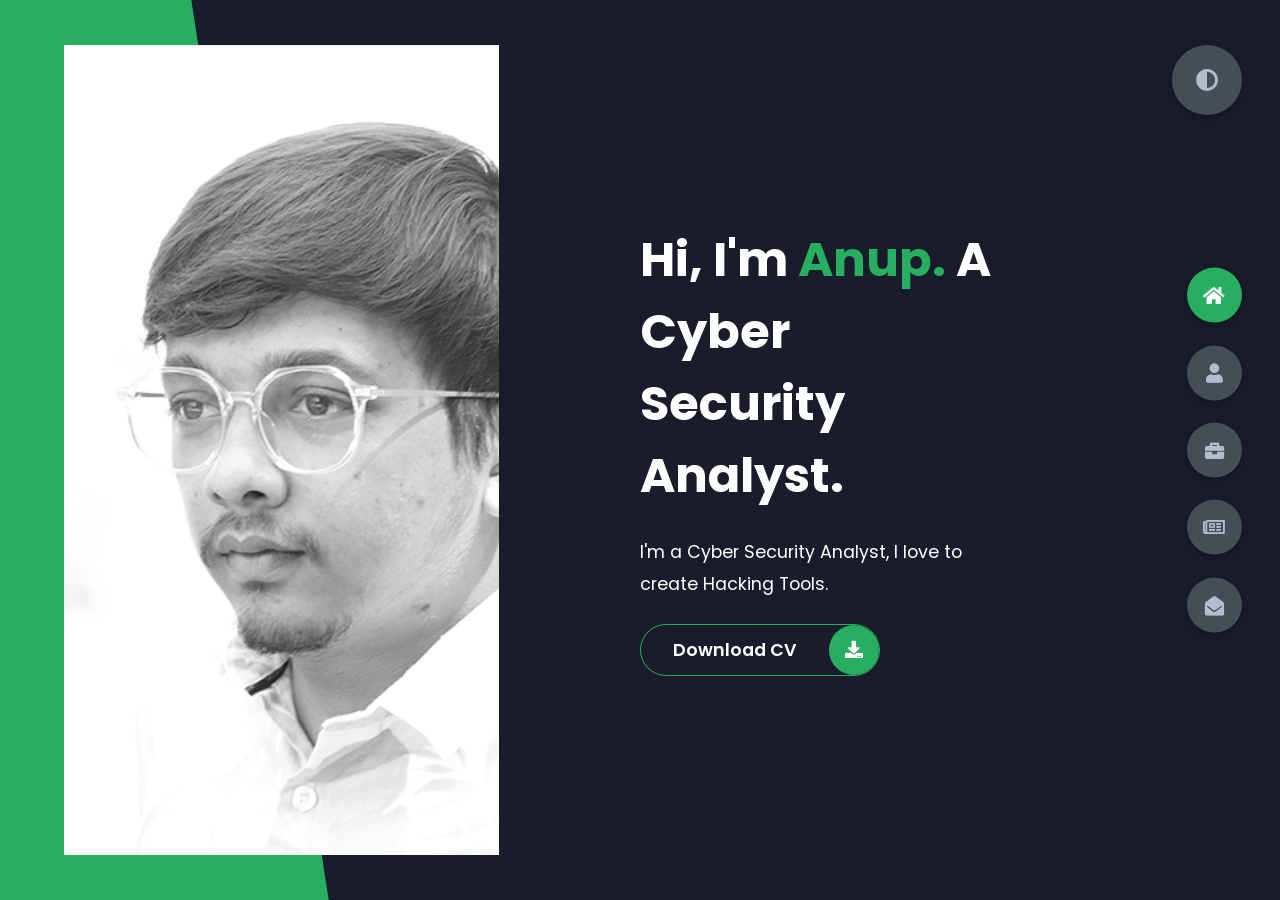
==== commit 97c5bed1: "Files Upload" ====
--- a/index.html
+++ b/index.html
@@ -2,242 +2,419 @@
 <html lang="en">
 <head>
     <meta charset="UTF-8">
+    <meta http-equiv="X-UA-Compatible" content="IE=edge">
     <meta name="viewport" content="width=device-width, initial-scale=1.0">
-    <title>Personal Portfolio Website</title>
-    <link rel="stylesheet" href="style.css">
-    <link rel="stylesheet" href="https://cdnjs.cloudflare.com/ajax/libs/font-awesome/5.15.3/css/all.min.css"/>
-    <link rel="stylesheet" href="style_min.css">
+    <title>Portfolio</title>
+    <link rel="stylesheet" href="styles/styles.css">
+    <link rel="preconnect" href="https://fonts.googleapis.com">
+    <link rel="preconnect" href="https://fonts.gstatic.com" crossorigin>
+    <link rel="stylesheet" href="https://cdnjs.cloudflare.com/ajax/libs/font-awesome/5.15.4/css/all.min.css" integrity="sha512-1ycn6IcaQQ40/MKBW2W4Rhis/DbILU74C1vSrLJxCq57o941Ym01SwNsOMqvEBFlcgUa6xLiPY/NS5R+E6ztJQ==" crossorigin="anonymous" referrerpolicy="no-referrer" />
+    <link href="https://fonts.googleapis.com/css2?family=Poppins:wght@400;500;600;700;800&display=swap" rel="stylesheet">
+</head>
+<body class="main-content">
+    <header class="container header active" id="home">
+        <div class="header-content">
+            <div class="left-header">
+                <div class="h-shape"></div>
+                <div class="image">
+                    <img src="img/hero.png" alt="">
+                </div>
+            </div>
+            <div class="right-header">
+                <h1 class="name">
+                    Hi, I'm <span>Anup.</span>
+                    A Cyber Security Analyst.
+                </h1>
+                <p>
+                    I'm a Cyber Security Analyst, I love to create Hacking Tools.
+                </p>
+                <div class="btn-con">
+                    <a href="https://images2.alphacoders.com/862/thumb-1920-862737.png" class="main-btn">
+                        <span class="btn-text">Download CV</span>
+                        <span class="btn-icon"><i class="fas fa-download"></i></span>
+                    </a>
+                </div>
+            </div>
+        </div>
+    </header>
+    <main>
+        <section class="container about" id="about">
+            <div class="main-title">
+                <h2>About <span>me</span><span class="bg-text">my stats</span></h2>
+            </div>
+            <div class="about-container">
+                <div class="left-about">
+                    <h4>Information About me</h4>
+                    <p>
+                       I'm Cybersecurity engineer identify threats and vulnerabilities in computer systems and software. We'r professional & experts who implement secure network solutions to protect organizations' networks and data systems from hackers, cyberattacks and other forms of computer crime.
+                    </p>
+                    <div class="btn-con">
+                        <a href="https://images2.alphacoders.com/862/thumb-1920-862737.png" class="main-btn">
+                            <span class="btn-text">Download CV</span>
+                            <span class="btn-icon"><i class="fas fa-download"></i></span>
+                        </a>
+                    </div>
+                </div>
+                <div class="right-about">
+                    <div class="about-item">
+                        <div class="abt-text">
+                            <p class="large-text">Many...</p>
+                            <p class="small-text">Projects <br /> Completed</p>
+                        </div>
+                    </div>
+                    <div class="about-item">
+                        <div class="abt-text">
+                            <p class="large-text">3+</p>
+                            <p class="small-text">Years of <br /> experience</p>
+                        </div>
+                    </div>
+                   
+                </div>
+            </div>
+            <div class="about-stats">
+                <h4 class="stat-title">My Skills</h4>
+                <div class="progress-bars">
+                    <div class="progress-bar">
+                        <p class="prog-title">Networking</p>
+                        <div class="progress-con">
+                            <p class="prog-text">95%</p>
+                            <div class="progress">
+                                <span class="html"></span>
+                            </div>
+                        </div>
+                    </div>
+                    <div class="progress-bar">
+                        <p class="prog-title">Python</p>
+                        <div class="progress-con">
+                            <p class="prog-text">90%</p>
+                            <div class="progress">
+                                <span class="css"></span>
+                            </div>
+                        </div>
+                    </div>
+                    <div class="progress-bar">
+                        <p class="prog-title">Linux</p>
+                        <div class="progress-con">
+                            <p class="prog-text">87%</p>
+                            <div class="progress">
+                                <span class="node"></span>
+                            </div>
+                        </div>
+                    </div>
+                    <div class="progress-bar">
+                        <p class="prog-title">javascript</p>
+                        <div class="progress-con">
+                            <p class="prog-text">75%</p>
+                            <div class="progress">
+                                <span class="js"></span>
+                            </div>
+                        </div>
+                    </div>
+                    <div class="progress-bar">
+                        <p class="prog-title">DBMS</p>
+                        <div class="progress-con">
+                            <p class="prog-text">80%</p>
+                            <div class="progress">
+                                <span class="python"></span>
+                            </div>
+                        </div>
+                    </div>
+                    <div class="progress-bar">
+                        <p class="prog-title">ReactJS</p>
+                        <div class="progress-con">
+                            <p class="prog-text">75%</p>
+                            <div class="progress">
+                                <span class="react"></span>
+                            </div>
+                        </div>
+                    </div>
+                </div>
+            </div>
+            <h4 class="stat-title">My Timeline</h4>
+            <div class="timeline">
+                <div class="timeline-item">
+                    <div class="tl-icon">
+                        <i class="fas fa-briefcase"></i>
+                    </div>
+                    <p class="tl-duration">2018 - 2021</p>
+                    <h5>Computer Science Diploma<span> - Gujarat Technological University</span></h5>
+                    
+                </div>
+                <div class="timeline-item">
+                    <div class="tl-icon">
+                        <i class="fas fa-briefcase"></i>
+                    </div>
+                    <p class="tl-duration">2021 - present</p>
+                    <h5>Computer Science Degree<span> - Gujarat Technological University</span></h5>
+                   
+                </div>
+            </div>
+        </section>
+        <section class="container" id="portfolio">
+            <div class="main-title">
+                <h2>My <span>Portfolio</span><span class="bg-text">My Work</span></h2>
+            </div>
+            <p class="port-text">
+                Here is some of my work that I've done in various programming languages.
+            </p>
+            <div class="portfolios">
+                <div class="portfolio-item">
+                    <div class="image">
+                        <img src="img/port1.jpg" alt="">
+                    </div>
+                    <div class="hover-items">
+                        <h3>Project Source</h3>
+                        <div class="icons">
+                            <a href="#" class="icon">
+                                <i class="fab fa-github"></i>
+                            </a>
+                            <a href="#" class="icon">
+                                <i class="fab fa-behance"></i>
+                            </a>
+                            <a href="#" class="icon">
+                                <i class="fab fa-youtube"></i>
+                            </a>
+                        </div>
+                    </div>
+                </div>
+                <div class="portfolio-item">
+                    <div class="image">
+                        <img src="img/port2.jpg" alt="">
+                    </div>
+                    <div class="hover-items">
+                        <h3>Project Source</h3>
+                        <div class="icons">
+                            <a href="#" class="icon">
+                                <i class="fab fa-github"></i>
+                            </a>
+                            <a href="#" class="icon">
+                                <i class="fab fa-behance"></i>
+                            </a>
+                            <a href="#" class="icon">
+                                <i class="fab fa-youtube"></i>
+                            </a>
+                        </div>
+                    </div>
+                </div>
+                <div class="portfolio-item">
+                    <div class="image">
+                        <img src="img/port3.jpg" alt="">
+                    </div>
+                    <div class="hover-items">
+                        <h3>Project Source</h3>
+                        <div class="icons">
+                            <a href="#" class="icon">
+                                <i class="fab fa-github"></i>
+                            </a>
+                            <a href="#" class="icon">
+                                <i class="fab fa-behance"></i>
+                            </a>
+                            <a href="#" class="icon">
+                                <i class="fab fa-youtube"></i>
+                            </a>
+                        </div>
+                    </div>
+                </div>
+                <div class="portfolio-item">
+                    <div class="image">
+                        <img src="img/port4.jpg" alt="">
+                    </div>
+                    <div class="hover-items">
+                        <h3>Project Source</h3>
+                        <div class="icons">
+                            <a href="#" class="icon">
+                                <i class="fab fa-github"></i>
+                            </a>
+                            <a href="#" class="icon">
+                                <i class="fab fa-behance"></i>
+                            </a>
+                            <a href="#" class="icon">
+                                <i class="fab fa-youtube"></i>
+                            </a>
+                        </div>
+                    </div>
+                </div>
+                <div class="portfolio-item">
+                    <div class="image">
+                        <img src="img/port5.jpg" alt="">
+                    </div>
+                    <div class="hover-items">
+                        <h3>Project Source</h3>
+                        <div class="icons">
+                            <a href="#" class="icon">
+                                <i class="fab fa-github"></i>
+                            </a>
+                            <a href="#" class="icon">
+                                <i class="fab fa-behance"></i>
+                            </a>
+                            <a href="#" class="icon">
+                                <i class="fab fa-youtube"></i>
+                            </a>
+                        </div>
+                    </div>
+                </div>
+                <div class="portfolio-item">
+                    <div class="image">
+                        <img src="img/port2.jpg" alt="">
+                    </div>
+                    <div class="hover-items">
+                        <h3>Project Source</h3>
+                        <div class="icons">
+                            <a href="#" class="icon">
+                                <i class="fab fa-github"></i>
+                            </a>
+                            <a href="#" class="icon">
+                                <i class="fab fa-behance"></i>
+                            </a>
+                            <a href="#" class="icon">
+                                <i class="fab fa-youtube"></i>
+                            </a>
+                        </div>
+                    </div>
+                </div>
+                <div class="portfolio-item">
+                    <div class="image">
+                        <img src="img/port7.jpg" alt="">
+                    </div>
+                    <div class="hover-items">
+                        <h3>Project Source</h3>
+                        <div class="icons">
+                            <a href="#" class="icon">
+                                <i class="fab fa-github"></i>
+                            </a>
+                            <a href="#" class="icon">
+                                <i class="fab fa-behance"></i>
+                            </a>
+                            <a href="#" class="icon">
+                                <i class="fab fa-youtube"></i>
+                            </a>
+                        </div>
+                    </div>
+                </div>
+            </div>
+        </section>
+        <section class="container" id="blogs">
+            <div class="blogs-content">
+                <div class="main-title">
+                    <h2>My <span>Blogs</span><span class="bg-text">My Blogs</span></h2>
+                </div>
+                
+            </div>
+        </section>
+        <section class="container contact" id="contact">
+            <div class="contact-container">
+                <div class="main-title">
+                    <h2>Contact <span>Me</span><span class="bg-text">Contact</span></h2>
+                </div>
+                <div class="contact-content-con">
+                    <div class="left-contact">
+                        <h4>Contact me here</h4>
+                        <p>
+                            I look forward to hearing from you!
+                        </p>
+                        <div class="contact-info">
+                            <div class="contact-item">
+                                <div class="icon">
+                                    <i class="fas fa-map-marker-alt"></i>
+                                    <span>Location</span>
+                                </div>
+                                <p>
+                                    : Gujarat, India
+                                </p>
+                            </div>
+                            <div class="contact-item">
+                                <div class="icon">
+                                    <i class="fas fa-envelope"></i>
+                                    <span>Email</span>
+                                </div>
+                                <p>
+                                    <span>: anuppatel3152@gmail.com</span>
+                                </p>
+                            </div>
+                            <div class="contact-item">
+                                <div class="icon">
+                                    <i class="fas fa-user-graduate"></i>
+                                    <span>Education</span>
+                                </div>
+                                <p>
+                                    <span>: Gujarat Technological University</span>
+                                </p>
+                            </div>
+                            <div class="contact-item">
+                                <div class="icon">
+                                    
+                                    
+                                </div>
+                              
+                            </div>
+                            <div class="contact-item">
+                                <div class="icon">
+                                    <i class="fas fa-globe-africa"></i>
+                                    <span>Languages</span>
+                                </div>
+                                <p>
+                                    <span>: Hindi, English, Gujarati</span>
+                                </p>
+                            </div>
+                        </div>
+                        <div class="contact-icons">
+                            <div class="contact-icon">
 
-    <script src="https://code.jquery.com/jquery-3.5.1.min.js"></script>
-    
+                               
+                                <a href="https://github.com/anuppatel1" target="_blank">
+                                    <i class="fab fa-github"></i>
+                                </a>
+                                <a href="#" target="_blank">
+                                    <i class="fab fa-youtube"></i>
+                                </a>
+                            </div>
+                        </div>
+                    </div>
+                    <div class="right-contact">
+                        <form action="" class="contact-form">
+                            <div class="input-control i-c-2">
+                                <input type="text" required placeholder="YOUR NAME">
+                                <input type="email" required placeholder="YOUR EMAIL">
+                            </div>
+                            <div class="input-control">
+                                <input type="text" required placeholder="ENTER SUBJECT">
+                            </div>
+                            <div class="input-control">
+                                <textarea name="" id="" cols="15" rows="8" placeholder="Message Here..."></textarea>
+                            </div>
+                            <div class="submit-btn">
+                                <a href="https://images2.alphacoders.com/862/thumb-1920-862737.png" class="main-btn">
+                                    <span class="btn-text">submit</span>
+                                    <span class="btn-icon"></span>
+                                </a>
+                            </div>
+                        </form>
+                    </div>
+                </div>
+            </div>
+        </section>
+    </main>
 
-
-    <script src="script_min2.js"></script>
-    <script src="script_min3.js"></script>
-    <script src="https://cdnjs.cloudflare.com/ajax/libs/OwlCarousel2/2.3.4/owl.carousel.min.js"></script>
-    <link rel="stylesheet" href="style_min1.css"/>
-
-
-</head>
-<body>
-    <div class="scroll-up-btn">
-        <i class="fas fa-angle-up"></i>
+    <div class="controls">
+        <div class="control active-btn" data-id="home" >
+            <i class="fas fa-home"></i>
+        </div>
+        <div class="control" data-id="about">
+            <i class="fas fa-user"></i>
+        </div>
+        <div class="control" data-id="portfolio">
+            <i class="fas fa-briefcase"></i>
+        </div>
+        <div class="control" data-id="blogs">
+           <a href="https://images2.alphacoders.com/862/thumb-1920-862737.png"><i class="far fa-newspaper"></i> </a> 
+        </div>
+        <div class="control" data-id="contact">
+            <i class="fas fa-envelope-open"></i>
+        </div>
     </div>
-    <nav class="navbar">
-        <div class="max-width">
-            <div class="logo"><a href="#">Portfo<span>lio.</span></a></div>
-            <ul class="menu">
-                <li><a href="#home" class="menu-btn">Home</a></li>
-                <li><a href="#about" class="menu-btn">About</a></li>
-                <li><a href="#services" class="menu-btn">Services</a></li>
-                <li><a href="#skills" class="menu-btn">Skills</a></li>
-                <li><a href="#teams" class="menu-btn">Teams</a></li>
-                <li><a href="#contact" class="menu-btn">Contact</a></li>
-                <li><a href="gms/index.html" class="menu-btn"> Games...!</a></li>
-            </ul>
-            <div class="menu-btn">
-                <i class="fas fa-bars"></i>
-            </div>
-        </div>
-    </nav>
-   <section class="home" id="home">
-        <div class="max-width">
-            <div class="home-content">
-                <div class="text-1">Hello, my name is</div>
-                <div class="text-2">Anup patel</div>
-                <div class="text-3">And I'm a <span class="typing"></span></div>
-                <a href="mailto:anuppatel3152@gmail.com">Hire me</a>
-            </div>
-        </div>
-    </section>
-
-    <section class="about" id="about">
-        <div class="max-width">
-            <h2 class="title">About me</h2>
-            <div class="about-content">
-                <div class="column left">
-                    <img src="images/profile-1.jpeg" alt="">
-                </div>
-                <div class="column right">
-                    <div class="text">I'm Anup and I'm a <span class="typing-2"></span></div>
-                    <p>I am a computer BTech engineer with 3 years of experience in the IT industry. I have worked on a variety of projects, including developing software applications, designing and implementing computer networks, and providing technical support to users. I am proficient in a variety of programming languages, including Java, Python, and C++. I am also familiar with a variety of computer hardware and software technologies.</p>
-                    <a href="https://www.samplelogic.com/wp-content/uploads/2022/09/coming-soon-background-illustration-template-design-free-vector1.jpg">Download CV</a>
-                </div>
-            </div>
-        </div>
-    </section>
-
-   <section class="services" id="services">
-        <div class="max-width">
-            <h2 class="title">My services</h2>
-            <div class="serv-content">
-                <div class="card">
-                    <div class="box">
-                        <i class="fas fa-paint-brush"></i>
-                        <div class="text">Web Design</div>
-                        <p></p>
-                    </div>
-                </div>
-                <div class="card">
-                    <div class="box">
-                        <i class="fas fa-chart-line"></i>
-                        <div class="text">Advertising</div>
-                        <p></p>
-                    </div>
-                </div>
-                <div class="card">
-                    <div class="box">
-                        <i class="fas fa-code"></i>
-                        <div class="text">Apps Design</div>
-                        <p></p>
-                    </div>
-                </div>
-               </div>
-            </div>
-        </div>
-    </section>
-
-    <!-- skills section start -->
-    <section class="skills" id="skills">
-        <div class="max-width">
-            <h2 class="title">My skills</h2>
-            <div class="skills-content">
-                <div class="column left">
-                    <div class="text">My creative skills & experiences.</div>
-                    <p>These are just a few of the many skills that I have. As technology continues to advance, computers will become even more powerful and versatile. This will make them even more valuable in our lives.
-                    </p>
-                    <a href="https://www.samplelogic.com/wp-content/uploads/2022/09/coming-soon-background-illustration-template-design-free-vector1.jpg">Read more</a>
-                </div>
-                <div class="column right">
-                    <div class="bars">
-                        <div class="info">
-                            <span>Python</span>
-                            <span>90%</span>
-                        </div>
-                        <div class="line html"></div>
-                    </div>
-                    <div class="bars">
-                        <div class="info">
-                            <span>JavaScript</span>
-                            <span>60%</span>
-                        </div>
-                        <div class="line css"></div>
-                    </div>
-                    <div class="bars">
-                        <div class="info">
-                            <span>Networking</span>
-                            <span>80%</span>
-                        </div>
-                        <div class="line js"></div>
-                    </div>
-                    <div class="bars">
-                        <div class="info">
-                            <span>PHP</span>
-                            <span>50%</span>
-                        </div>
-                        <div class="line php"></div>
-                    </div>
-                    <div class="bars">
-                        <div class="info">
-                            <span>MySQL</span>
-                            <span>70%</span>
-                        </div>
-                        <div class="line mysql"></div>
-                    </div>
-                </div>
-            </div>
-        </div>
-    </section>
-
-    <!-- teams section start -->
-    <section class="teams" id="teams">
-        <div class="max-width">
-            <h2 class="title">My teams</h2>
-            <div class="carousel owl-carousel">
-                <div class="card">
-                    <div class="box">
-                        <img src="images/profile-1.jpeg" alt="">
-                        <div class="text">Anup patel</div>
-                        <p>...</p>
-                    </div>
-                </div>
-                <div class="card">
-                    <div class="box">
-                        <!-- <img src="images/profile-2.jpeg" alt=""> -->
-                        <!-- <div class="text">Someone name</div> -->
-                        <!-- <p>Lorem ipsum dolor sit amet consectetur adipisicing elit.</p> -->
-                    </div>
-                </div>
-                <div class="card">
-                    <div class="box">
-                        <!-- <img src="images/profile-3.jpeg" alt="">
-                        <div class="text">Someone name</div>
-                        <p>Lorem ipsum dolor sit amet consectetur adipisicing elit.</p> -->
-                    </div>
-                </div>
-                <div class="card">
-                    <div class="box">
-                        <!-- <img src="images/profile-4.jpeg" alt="">
-                        <div class="text">Someone name</div>
-                        <p>Lorem ipsum dolor sit amet consectetur adipisicing elit.</p> -->
-                    </div>
-                </div>
-                <div class="card">
-                    <div class="box">
-                        <!-- <img src="images/profile-5.jpeg" alt="">
-                        <div class="text">Someone name</div>
-                        <p>Lorem ipsum dolor sit amet consectetur adipisicing elit.</p> -->
-                    </div>
-                </div>
-            </div>
-        </div>
-    </section>
-
-    <!-- contact section start -->
-    <section class="contact" id="contact">
-        <div class="max-width">
-            <h2 class="title">Contact me</h2>
-            <div class="contact-content">
-                <div class="column left">
-                    <div class="text">Get in Touch</div>
-                    <p>We're always happy to hear from you, so don't hesitate to reach out if you have any questions or feedback.</p>
-                    <div class="icons">
-                        <div class="row">
-                            <i class="fas fa-user"></i>
-                            <div class="info">
-                                <div class="head">Name</div>
-                                <div class="sub-title">Anup patel</div>
-                            </div>
-                        </div>
-                        <div class="row">
-                            <i class="fas fa-map-marker-alt"></i>
-                            <div class="info">
-                                <div class="head">Address</div>
-                                <div class="sub-title">Palanpur</div>
-                            </div>
-                        </div>
-                        <div class="row">
-                            <i class="fas fa-envelope"></i>
-                            <div class="info">
-                                <div class="head">Email</div>
-                                <div class="sub-title">anuppatel3152@gmail.com</div>
-                            </div>
-                        </div>
-                    </div>
-                </div>
-                <div class="column right">
-                    
-                    <a class="button" href="mailto:anuppatel3152@gmail.com">CONTACT ME</a>
-                </div>
-            </div>
-        </div>
-    </section>
-
-    <!-- footer section start -->
-    <footer>
-        <span>Created By <a href="#"> Display Soon... </a> | <span class="far fa-copyright"></span> 2023 All rights reserved.</span>
-    </footer>
-
-    <script src="script.js"></script>
+    <div class="theme-btn">
+        <i class="fas fa-adjust"></i>
+    </div>
+    <script src="app.js"></script>
 </body>
-</html>
+</html>
--- a/styles/styles.css
+++ b/styles/styles.css
@@ -0,0 +1,964 @@
+* {
+  margin: 0;
+  padding: 0;
+  box-sizing: border-box;
+  list-style: none;
+}
+
+:root {
+  --color-primary: #191d2b;
+  --color-secondary: #27AE60;
+  --color-white: #FFFFFF;
+  --color-black: #000;
+  --color-grey0: #f8f8f8;
+  --color-grey-1: #dbe1e8;
+  --color-grey-2: #b2becd;
+  --color-grey-3: #6c7983;
+  --color-grey-4: #454e56;
+  --color-grey-5: #2a2e35;
+  --color-grey-6: #12181b;
+  --br-sm-2: 14px;
+  --box-shadow-1: 0 3px 15px rgba(0,0,0,.3);
+}
+
+.light-mode {
+  --color-primary: #FFFFFF;
+  --color-secondary: #F56692;
+  --color-white: #454e56;
+  --color-black: #000;
+  --color-grey0: #f8f8f8;
+  --color-grey-1: #6c7983;
+  --color-grey-2: #6c7983;
+  --color-grey-3: #6c7983;
+  --color-grey-4: #454e56;
+  --color-grey-5: #f8f8f8;
+  --color-grey-6: #12181b;
+}
+
+body {
+  background-color: var(--color-primary);
+  font-family: "Poppins", sans-serif;
+  font-size: 1.1rem;
+  color: var(--color-white);
+  transition: all 0.4s ease-in-out;
+}
+
+a {
+  display: inline-block;
+  text-decoration: none;
+  color: inherit;
+  font-family: inherit;
+}
+
+header {
+  min-height: 100vh;
+  color: var(--color-white);
+  overflow: hidden;
+  padding: 0 !important;
+}
+
+section {
+  min-height: 100vh;
+  width: 100%;
+  position: absolute;
+  left: 0;
+  top: 0;
+  padding: 3rem 18rem;
+}
+
+.container {
+  display: none;
+  transform: translateY(-100%) scale(0);
+  transition: all 0.4s ease-in-out;
+  background-color: var(--color-primary);
+}
+
+.active {
+  display: block;
+  animation: appear 1s ease-in-out;
+  transform: translateY(0) scaleY(1);
+}
+@keyframes appear {
+  0% {
+    transform: translateY(-100%) scaleY(0);
+  }
+  100% {
+    transform: translateY(0) scaleY(1);
+  }
+}
+
+.controls {
+  position: fixed;
+  z-index: 10;
+  top: 50%;
+  right: 3%;
+  display: flex;
+  flex-direction: column;
+  align-items: center;
+  justify-content: center;
+  transform: translateY(-50%);
+}
+.controls .control {
+  padding: 1rem;
+  cursor: pointer;
+  background-color: var(--color-grey-4);
+  width: 55px;
+  height: 55px;
+  border-radius: 50%;
+  display: flex;
+  justify-content: center;
+  align-items: center;
+  margin: 0.7rem 0;
+  box-shadow: var(--box-shadow-1);
+}
+.controls .control i {
+  font-size: 1.2rem;
+  color: var(--color-grey-2);
+  pointer-events: none;
+}
+.controls .active-btn {
+  background-color: var(--color-secondary);
+  transition: all 0.4s ease-in-out;
+}
+.controls .active-btn i {
+  color: var(--color-white);
+}
+
+.theme-btn {
+  top: 5%;
+  right: 3%;
+  width: 70px;
+  height: 70px;
+  border-radius: 50%;
+  background-color: var(--color-grey-4);
+  cursor: pointer;
+  position: fixed;
+  display: flex;
+  justify-content: center;
+  align-items: center;
+  box-shadow: 0 3px 15px rgba(0, 0, 0, 0.3);
+  transition: all 0.1s ease-in-out;
+}
+.theme-btn:active {
+  transform: translateY(-3px);
+}
+.theme-btn i {
+  font-size: 1.4rem;
+  color: var(--color-grey-2);
+  pointer-events: none;
+}
+
+/*Header-content*/
+.header-content {
+  display: grid;
+  grid-template-columns: repeat(2, 1fr);
+  min-height: 100vh;
+}
+.header-content .left-header {
+  display: flex;
+  align-items: center;
+  position: relative;
+}
+.header-content .left-header .h-shape {
+  transition: all 0.4s ease-in-out;
+  width: 65%;
+  height: 100%;
+  background-color: var(--color-secondary);
+  position: absolute;
+  left: 0;
+  top: 0;
+  z-index: -1;
+  clip-path: polygon(0 0, 46% 0, 79% 100%, 0% 100%);
+}
+.header-content .left-header .image {
+  border-radius: var(--br-sm-2);
+  height: 90%;
+  width: 68%;
+  margin-left: 4rem;
+  background-color: var(--color-black);
+  transition: all 0.4s ease-in-out;
+}
+.header-content .left-header .image img {
+  width: 100%;
+  height: 100%;
+  object-fit: cover;
+  transition: all 0.4s ease-in-out;
+  filter: grayscale(100%);
+}
+.header-content .left-header .image img:hover {
+  filter: grayscale(0);
+}
+.header-content .right-header {
+  display: flex;
+  flex-direction: column;
+  justify-content: center;
+  padding-right: 18rem;
+}
+.header-content .right-header .name {
+  font-size: 3rem;
+}
+.header-content .right-header .name span {
+  color: var(--color-secondary);
+}
+.header-content .right-header p {
+  margin: 1.5rem 0;
+  line-height: 2rem;
+}
+
+/*About*/
+.about-container {
+  display: grid;
+  grid-template-columns: repeat(2, 1fr);
+  padding-top: 3.5rem;
+  padding-bottom: 5rem;
+}
+.about-container .right-about {
+  display: grid;
+  grid-template-columns: repeat(2, 1fr);
+  grid-gap: 2rem;
+}
+.about-container .right-about .about-item {
+  border: 1px solid var(--color-grey-5);
+  border-radius: 5px;
+  transition: all 0.4s ease-in-out;
+  box-shadow: 1px 2px 15px rgba(0, 0, 0, 0.1);
+}
+.about-container .right-about .about-item:hover {
+  cursor: default;
+  transform: translateY(-5px);
+  border: 1px solid var(--color-secondary);
+  box-shadow: 1px 4px 15px rgba(0, 0, 0, 0.32);
+}
+.about-container .right-about .about-item .abt-text {
+  padding: 1.5rem;
+  display: flex;
+  flex-direction: column;
+}
+.about-container .right-about .about-item .abt-text .large-text {
+  font-size: 3rem;
+  font-weight: 700;
+  color: var(--color-secondary);
+}
+.about-container .right-about .about-item .abt-text .small-text {
+  padding-left: 3rem;
+  position: relative;
+  text-transform: uppercase;
+  font-size: 1.2rem;
+  color: var(--color-grey-1);
+  letter-spacing: 2px;
+}
+.about-container .right-about .about-item .abt-text .small-text::before {
+  content: "";
+  position: absolute;
+  left: 0;
+  top: 15px;
+  width: 2rem;
+  height: 2px;
+  background-color: var(--color-grey-5);
+}
+.about-container .left-about {
+  padding-right: 5rem;
+}
+.about-container .left-about p {
+  line-height: 2rem;
+  padding: 1rem;
+  color: var(--color-grey-1);
+}
+.about-container .left-about h4 {
+  font-size: 2rem;
+  text-transform: uppercase;
+}
+
+.about-stats {
+  padding-bottom: 4rem;
+}
+.about-stats .progress-bars {
+  display: grid;
+  grid-template-columns: repeat(2, 1fr);
+  grid-gap: 2rem;
+}
+.about-stats .progress-bars .progress-bar {
+  display: flex;
+  flex-direction: column;
+}
+.about-stats .progress-bars .progress-bar .prog-title {
+  text-transform: uppercase;
+  font-weight: 500;
+}
+.about-stats .progress-bars .progress-bar .progress-con {
+  display: flex;
+  align-items: center;
+}
+.about-stats .progress-bars .progress-bar .progress-con .prog-text {
+  color: var(--color-grey-2);
+}
+.about-stats .progress-bars .progress-bar .progress-con .progress {
+  width: 100%;
+  height: 0.45rem;
+  background-color: var(--color-grey-4);
+  margin-left: 1rem;
+  position: relative;
+}
+.about-stats .progress-bars .progress-bar .progress-con .progress span {
+  position: absolute;
+  top: 0;
+  left: 0;
+  height: 100%;
+  background-color: var(--color-secondary);
+  transition: all 0.4s ease-in-out;
+  width: 60%;
+}
+.about-stats .progress-bars .progress-bar .progress-con .progress .html {
+  width: 80%;
+}
+.about-stats .progress-bars .progress-bar .progress-con .progress .css {
+  width: 95%;
+}
+.about-stats .progress-bars .progress-bar .progress-con .progress .js {
+  width: 75%;
+}
+.about-stats .progress-bars .progress-bar .progress-con .progress .react {
+  width: 60%;
+}
+.about-stats .progress-bars .progress-bar .progress-con .progress .node {
+  width: 87%;
+}
+.about-stats .progress-bars .progress-bar .progress-con .progress .python {
+  width: 70%;
+}
+
+.stat-title {
+  text-transform: uppercase;
+  font-size: 1.4rem;
+  text-align: center;
+  padding: 3.5rem 0;
+  position: relative;
+}
+.stat-title::before {
+  content: "";
+  position: absolute;
+  left: 50%;
+  top: 0;
+  width: 40%;
+  height: 1px;
+  background-color: var(--color-grey-5);
+  transform: translateX(-50%);
+}
+
+/*Timeline*/
+.timeline {
+  display: grid;
+  grid-template-columns: repeat(2, 1fr);
+  grid-gap: 2rem;
+  padding-bottom: 3rem;
+}
+.timeline .timeline-item {
+  position: relative;
+  padding-left: 3rem;
+  border-left: 1px solid var(--color-grey-5);
+}
+.timeline .timeline-item .tl-icon {
+  position: absolute;
+  left: -27px;
+  top: 0;
+  background-color: var(--color-secondary);
+  width: 50px;
+  height: 50px;
+  border-radius: 50%;
+  display: flex;
+  align-items: center;
+  justify-content: center;
+}
+.timeline .timeline-item .tl-icon i {
+  font-size: 1.3rem;
+}
+.timeline .timeline-item .tl-duration {
+  padding: 0.2rem 0.6rem;
+  background-color: var(--color-grey-5);
+  border-radius: 15px;
+  display: inline-block;
+  font-size: 0.8rem;
+  text-transform: uppercase;
+  font-weight: 500;
+}
+.timeline .timeline-item h5 {
+  padding: 1rem 0;
+  text-transform: uppercase;
+  font-size: 1.3rem;
+  font-weight: 600;
+}
+.timeline .timeline-item h5 span {
+  color: var(--color-grey-2);
+  font-weight: 500;
+  font-size: 1.2rem;
+}
+.timeline .timeline-item p {
+  color: var(--color-grey-2);
+}
+
+.port-text {
+  padding: 2rem 0;
+  text-align: center;
+}
+
+.portfolios {
+  display: grid;
+  grid-template-columns: repeat(3, 1fr);
+  grid-gap: 2rem;
+  margin-top: 3rem;
+}
+.portfolios .portfolio-item {
+  position: relative;
+  border-radius: 15px;
+}
+.portfolios .portfolio-item img {
+  width: 100%;
+  height: 300px;
+  object-fit: cover;
+  border-radius: 15px;
+}
+.portfolios .portfolio-item .hover-items {
+  width: 100%;
+  height: 100%;
+  background-color: var(--color-secondary);
+  position: absolute;
+  left: 0;
+  top: 0;
+  border-radius: 15px;
+  display: flex;
+  justify-content: center;
+  align-items: center;
+  flex-direction: column;
+  opacity: 0;
+  transform: scale(0);
+  transition: all 0.4s ease-in-out;
+}
+.portfolios .portfolio-item .hover-items h3 {
+  font-size: 1.5rem;
+  color: var(--color-white);
+  margin-bottom: 1.5rem;
+}
+.portfolios .portfolio-item .hover-items .icons {
+  display: flex;
+  justify-content: center;
+  align-items: center;
+}
+.portfolios .portfolio-item .hover-items .icons .icon {
+  background-color: var(--color-primary);
+  border-radius: 50%;
+  width: 50px;
+  height: 50px;
+  display: flex;
+  align-items: center;
+  justify-content: center;
+  margin: 0 1rem;
+  cursor: pointer;
+  transition: all 0.4s ease-in-out;
+}
+.portfolios .portfolio-item .hover-items .icons .icon i {
+  font-size: 1.5rem;
+  color: var(--color-white);
+  margin: 0 1rem;
+}
+.portfolios .portfolio-item .hover-items .icons .icon:hover {
+  background-color: var(--color-white);
+}
+.portfolios .portfolio-item .hover-items .icons .icon:hover i {
+  color: var(--color-primary);
+}
+
+.portfolio-item:hover .hover-items {
+  opacity: 1;
+  transform: scale(1);
+}
+
+.blogs {
+  display: grid;
+  grid-template-columns: repeat(3, 1fr);
+  grid-gap: 2rem;
+  margin-top: 3rem;
+}
+.blogs .blog {
+  position: relative;
+  background-color: var(--color-grey-5);
+  border-radius: 5px;
+  box-shadow: 1px 1px 20px rgba(0, 0, 0, 0.1);
+  transition: all 0.4s ease-in-out;
+}
+.blogs .blog:hover {
+  box-shadow: 1px 1px 20px rgba(0, 0, 0, 0.3);
+  transform: translateY(-5px);
+  transition: all 0.4s ease-in-out;
+}
+.blogs .blog:hover img {
+  filter: grayscale(0);
+  transform: scale(1.1);
+  box-shadow: 0px 4px 15px rgba(0, 0, 0, 0.8);
+}
+.blogs .blog img {
+  width: 100%;
+  height: 300px;
+  object-fit: cover;
+  border-top-left-radius: 5px;
+  border-top-right-radius: 5px;
+  filter: grayscale(100%);
+  transition: all 0.4s ease-in-out;
+}
+.blogs .blog .blog-text {
+  margin-top: -7px;
+  padding: 1.1rem;
+  border-top: 8px solid var(--color-secondary);
+}
+.blogs .blog .blog-text h4 {
+  font-size: 1.5rem;
+  margin-bottom: 0.7rem;
+  transition: all 0.4s ease-in-out;
+  cursor: pointer;
+}
+.blogs .blog .blog-text h4:hover {
+  color: var(--color-secondary);
+}
+.blogs .blog .blog-text p {
+  color: var(--color-grey-2);
+  line-height: 2rem;
+  padding-bottom: 1rem;
+}
+
+.contact-content-con {
+  display: flex;
+  padding-top: 3.5rem;
+}
+.contact-content-con .left-contact {
+  flex: 2;
+}
+.contact-content-con .left-contact h4 {
+  margin-top: 1rem;
+  font-size: 2rem;
+  text-transform: uppercase;
+}
+.contact-content-con .left-contact p {
+  margin: 1rem 0;
+  line-height: 2rem;
+}
+.contact-content-con .left-contact .contact-info .contact-item {
+  display: flex;
+  align-items: center;
+  justify-content: space-between;
+}
+.contact-content-con .left-contact .contact-info .contact-item p {
+  margin: 0.3rem 0 !important;
+  padding: 0 !important;
+}
+.contact-content-con .left-contact .contact-info .contact-item .icon {
+  display: grid;
+  grid-template-columns: 40px 1fr;
+}
+.contact-content-con .left-contact .contact-info .contact-item .icon i {
+  display: flex;
+  align-items: center;
+  font-size: 1.3rem;
+}
+.contact-content-con .left-contact .contact-icon {
+  display: flex;
+  margin-top: 2rem;
+}
+.contact-content-con .left-contact .contact-icon a {
+  display: flex;
+  align-items: center;
+  color: var(--color-white);
+  background-color: var(--color-grey-5);
+  cursor: pointer;
+  justify-content: center;
+  width: 50px;
+  height: 50px;
+  border-radius: 50%;
+  margin: 0 0.4rem;
+  transition: all 0.4s ease-in-out;
+}
+.contact-content-con .left-contact .contact-icon a:hover {
+  background-color: var(--color-secondary);
+}
+.contact-content-con .left-contact .contact-icon a:hover i {
+  color: var(--color-primary);
+}
+.contact-content-con .left-contact .contact-icon a i {
+  display: flex;
+  align-items: center;
+  justify-content: center;
+  font-size: 1.3rem;
+}
+.contact-content-con .right-contact {
+  flex: 3;
+  margin-left: 3rem;
+}
+.contact-content-con .right-contact .input-control {
+  margin: 1.5rem 0;
+}
+.contact-content-con .right-contact .input-control input, .contact-content-con .right-contact .input-control textarea {
+  border-radius: 30px;
+  font-weight: inherit;
+  font-size: inherit;
+  font-family: inherit;
+  padding: 0.8rem 1.1rem;
+  outline: none;
+  border: none;
+  background-color: var(--color-grey-5);
+  width: 100%;
+  color: var(--color-white);
+  resize: none;
+}
+.contact-content-con .right-contact .i-c-2 {
+  display: flex;
+}
+.contact-content-con .right-contact .i-c-2 :last-child {
+  margin-left: 1.5rem;
+}
+.contact-content-con .right-contact .submit-btn {
+  display: flex;
+  justify-content: flex-start;
+}
+
+/*Independed components*/
+.btn-con {
+  display: flex;
+  align-self: flex-start;
+}
+
+.main-btn {
+  border-radius: 30px;
+  color: inherit;
+  font-weight: 600;
+  position: relative;
+  border: 1px solid var(--color-secondary);
+  display: flex;
+  align-self: flex-start;
+  align-items: center;
+  overflow: hidden;
+}
+.main-btn .btn-text {
+  padding: 0 2rem;
+}
+.main-btn .btn-icon {
+  background-color: var(--color-secondary);
+  display: flex;
+  align-items: center;
+  justify-content: center;
+  border-radius: 50%;
+  padding: 1rem;
+}
+.main-btn::before {
+  content: "";
+  position: absolute;
+  top: 0;
+  right: 0;
+  transform: translateX(100%);
+  transition: all 0.4s ease-out;
+  z-index: -1;
+}
+.main-btn:hover {
+  transition: all 0.4s ease-out;
+}
+.main-btn:hover::before {
+  width: 100%;
+  height: 100%;
+  background-color: var(--color-secondary);
+  transform: translateX(0);
+  transition: all 0.4s ease-out;
+}
+
+.main-title {
+  text-align: center;
+}
+.main-title h2 {
+  position: relative;
+  text-transform: uppercase;
+  font-size: 4rem;
+  font-weight: 700;
+}
+.main-title h2 span {
+  color: var(--color-secondary);
+}
+.main-title h2 .bg-text {
+  position: absolute;
+  top: 50%;
+  left: 50%;
+  color: var(--color-grey-5);
+  transition: all 0.4s ease-in-out;
+  z-index: -1;
+  transform: translate(-50%, -50%);
+  font-weight: 800;
+  font-size: 6.3rem;
+}
+
+.about-container .left-about p {
+  padding-left: 0;
+}
+
+@media screen and (max-width: 600px) {
+  header {
+    padding: 0 !important;
+  }
+
+  .theme-btn {
+    width: 50px;
+    height: 50px;
+  }
+
+  .header-content {
+    grid-template-columns: repeat(1, 1fr);
+    padding-bottom: 6rem;
+  }
+
+  .left-header .h-shape {
+    display: none;
+  }
+
+  .right-header {
+    grid-row: 1;
+    padding-right: 0rem !important;
+    width: 90%;
+    margin: 0 auto;
+  }
+  .right-header .name {
+    font-size: 2.5rem !important;
+    text-align: center;
+    padding-top: 3rem;
+  }
+
+  .header-content .left-header .image {
+    margin: 0 auto;
+    width: 90%;
+  }
+
+  .controls {
+    top: auto;
+    bottom: 0;
+    flex-direction: row;
+    justify-content: center;
+    left: 50%;
+    transform: translateX(-50%);
+    width: 100%;
+    background-color: var(--color-grey-5);
+  }
+  .controls .control {
+    margin: 1rem 0.3rem;
+  }
+
+  .about-container {
+    grid-template-columns: repeat(1, 1fr);
+  }
+  .about-container .right-about {
+    grid-template-columns: repeat(1, 1fr);
+    padding-top: 2.5rem;
+  }
+  .about-container .left-about {
+    padding-right: 0;
+  }
+  .about-container .left-about p {
+    padding-left: 0;
+  }
+
+  .timeline {
+    grid-template-columns: repeat(1, 1fr);
+    padding-bottom: 6rem;
+  }
+
+  .container {
+    padding: 2rem 2.5rem !important;
+  }
+
+  .about-stats .progress-bars {
+    grid-template-columns: repeat(1, 1fr);
+  }
+
+  .portfolios {
+    grid-template-columns: repeat(1, 1fr);
+    padding-bottom: 6rem;
+    margin-top: 1rem;
+  }
+
+  .blogs {
+    grid-template-columns: repeat(1, 1fr);
+    padding-bottom: 6rem;
+  }
+
+  .contact-content-con {
+    flex-direction: column;
+  }
+  .contact-content-con .right-contact {
+    margin-left: 0;
+    margin-top: 2.5rem;
+  }
+
+  .contact-content-con .right-contact .i-c-2 {
+    flex-direction: column;
+  }
+
+  .contact-content-con .right-contact .i-c-2 :last-child {
+    margin-left: 0;
+    margin-top: 1.5rem;
+  }
+
+  .contact-content-con .right-contact {
+    margin-bottom: 6rem;
+  }
+
+  .contact-item {
+    flex-direction: column;
+    margin: 1rem 0;
+  }
+  .contact-item p {
+    font-size: 15px;
+    color: var(--color-grey-2);
+  }
+  .contact-item span {
+    font-size: 15px;
+  }
+  .contact-item .icon {
+    grid-template-columns: 25px 1fr;
+  }
+
+  .main-title h2 {
+    font-size: 2rem;
+  }
+  .main-title h2 span {
+    font-size: 2.3rem;
+  }
+  .main-title h2 .bg-text {
+    font-size: 2.3rem;
+  }
+}
+@media screen and (max-width: 1432px) {
+  .container {
+    padding: 7rem 11rem;
+  }
+
+  .contact-content-con {
+    flex-direction: column;
+  }
+  .contact-content-con .right-contact {
+    margin-left: 0;
+    margin-top: 2.5rem;
+  }
+
+  .contact-content-con .right-contact .i-c-2 {
+    flex-direction: column;
+  }
+
+  .contact-content-con .right-contact .i-c-2 :last-child {
+    margin-left: 0;
+    margin-top: 1.5rem;
+  }
+
+  .contact-content-con .right-contact {
+    margin-bottom: 6rem;
+  }
+
+  .main-title h2 .bg-text {
+    font-size: 5.5rem;
+  }
+}
+@media screen and (max-width: 1250px) {
+  .blogs {
+    grid-template-columns: repeat(2, 1fr);
+    margin-top: 6rem;
+  }
+
+  .portfolios {
+    grid-template-columns: repeat(2, 1fr);
+  }
+
+  .header-content .right-header {
+    padding-right: 9rem;
+  }
+}
+@media screen and (max-width: 660px) {
+  .blogs {
+    grid-template-columns: repeat(1, 1fr);
+  }
+
+  .portfolios {
+    grid-template-columns: repeat(1, 1fr);
+  }
+}
+@media screen and (max-width: 1070px) {
+  .about-container {
+    grid-template-columns: repeat(1, 1fr);
+  }
+  .about-container .right-about {
+    padding-top: 2.5rem;
+  }
+
+  .main-title h2 {
+    font-size: 4rem;
+  }
+  .main-title h2 span {
+    font-size: 4rem;
+  }
+  .main-title h2 .bg-text {
+    font-size: 4.5rem;
+  }
+}
+@media screen and (max-width: 970px) {
+  .container {
+    padding: 7rem 6rem;
+  }
+
+  .about-container .left-about {
+    padding-right: 0rem;
+  }
+
+  .header-content {
+    grid-template-columns: repeat(1, 1fr);
+    padding-bottom: 6rem;
+  }
+
+  .left-header .h-shape {
+    display: none;
+  }
+  .left-header .image {
+    width: 90% !important;
+    margin: 0 auto !important;
+  }
+
+  .right-header {
+    grid-row: 1;
+    padding-right: 0rem !important;
+    width: 90%;
+    margin: 0 auto;
+  }
+  .right-header .name {
+    font-size: 2.5rem !important;
+    text-align: center;
+    padding-top: 3rem;
+  }
+}
+@media screen and (max-width: 700px) {
+  .container {
+    padding: 7rem 3rem;
+  }
+
+  .about-stats .progress-bars {
+    grid-template-columns: repeat(1, 1fr);
+  }
+
+  .about-container .right-about {
+    grid-template-columns: repeat(1, 1fr);
+  }
+
+  .timeline {
+    grid-template-columns: repeat(1, 1fr);
+  }
+
+  .main-title h2 {
+    font-size: 3rem;
+  }
+  .main-title h2 span {
+    font-size: 3rem;
+  }
+  .main-title h2 .bg-text {
+    font-size: 4rem;
+  }
+}
+
+/*# sourceMappingURL=styles.css.map */
